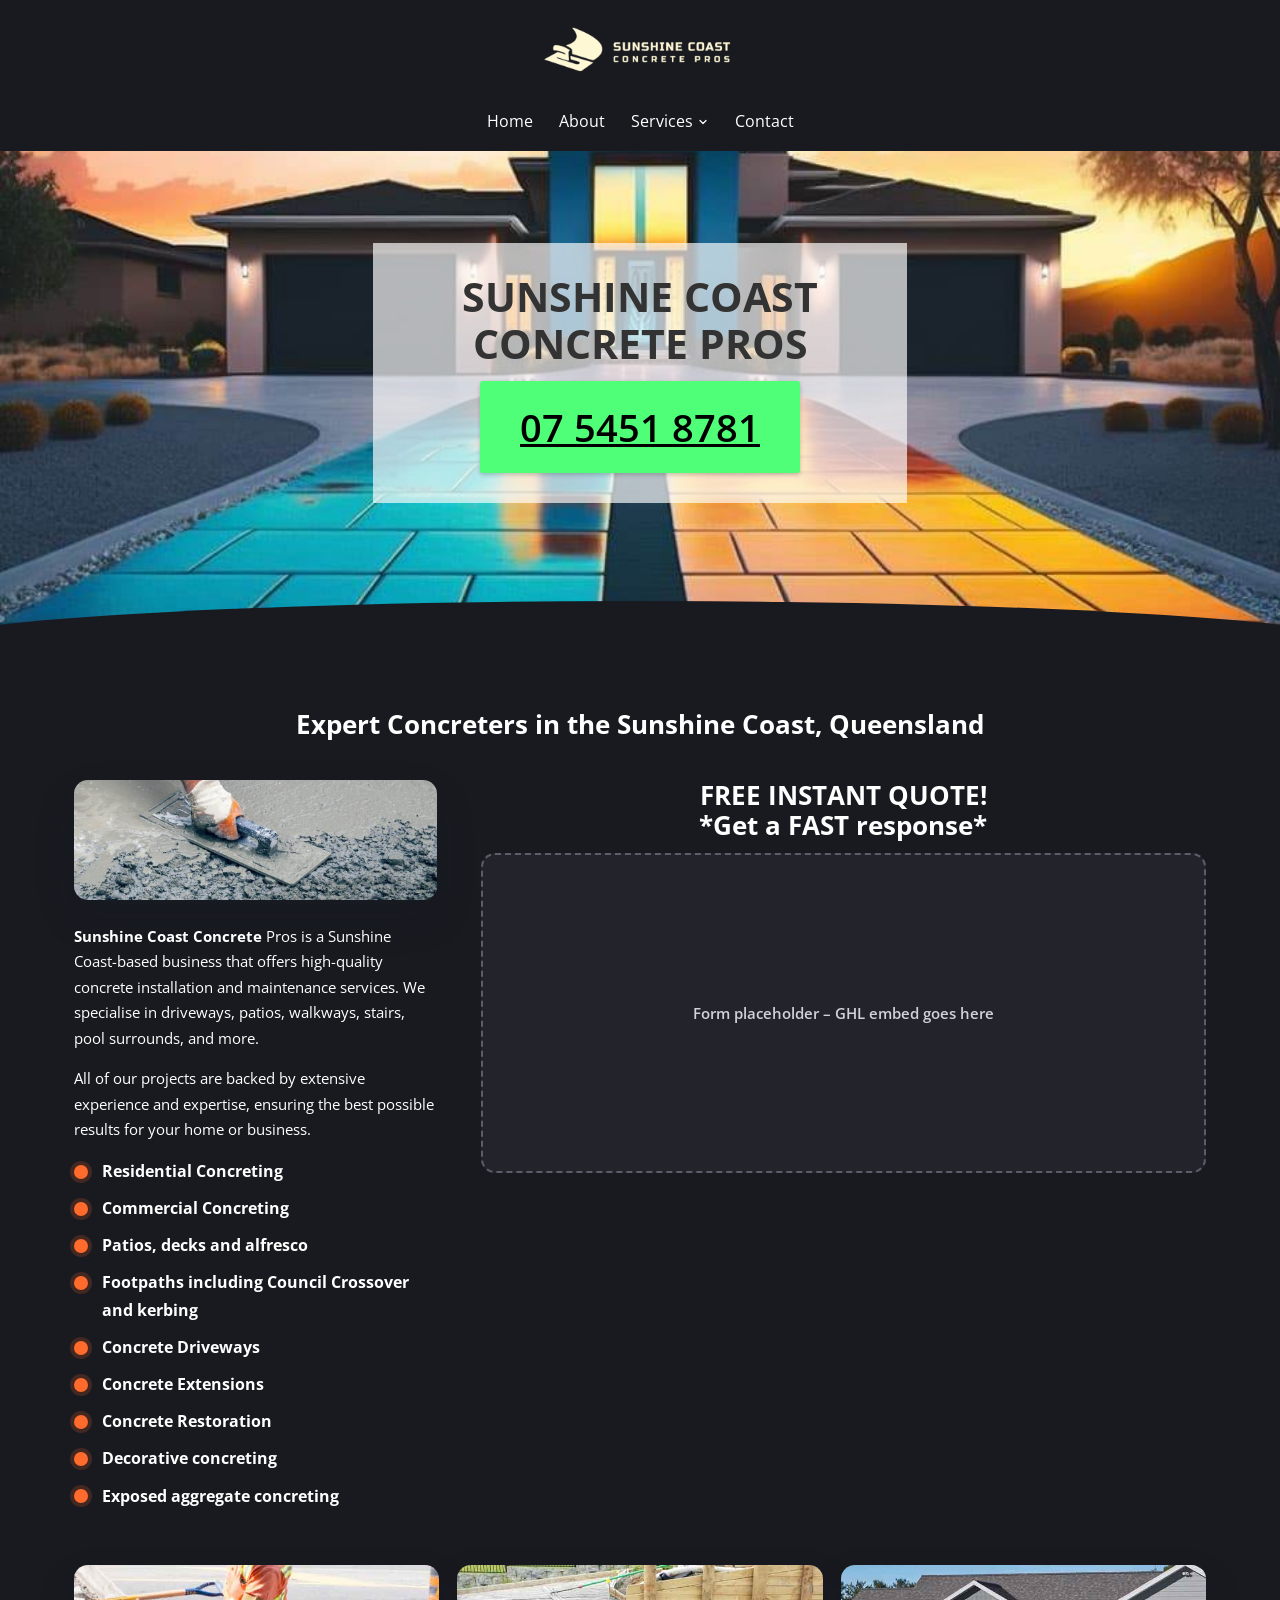
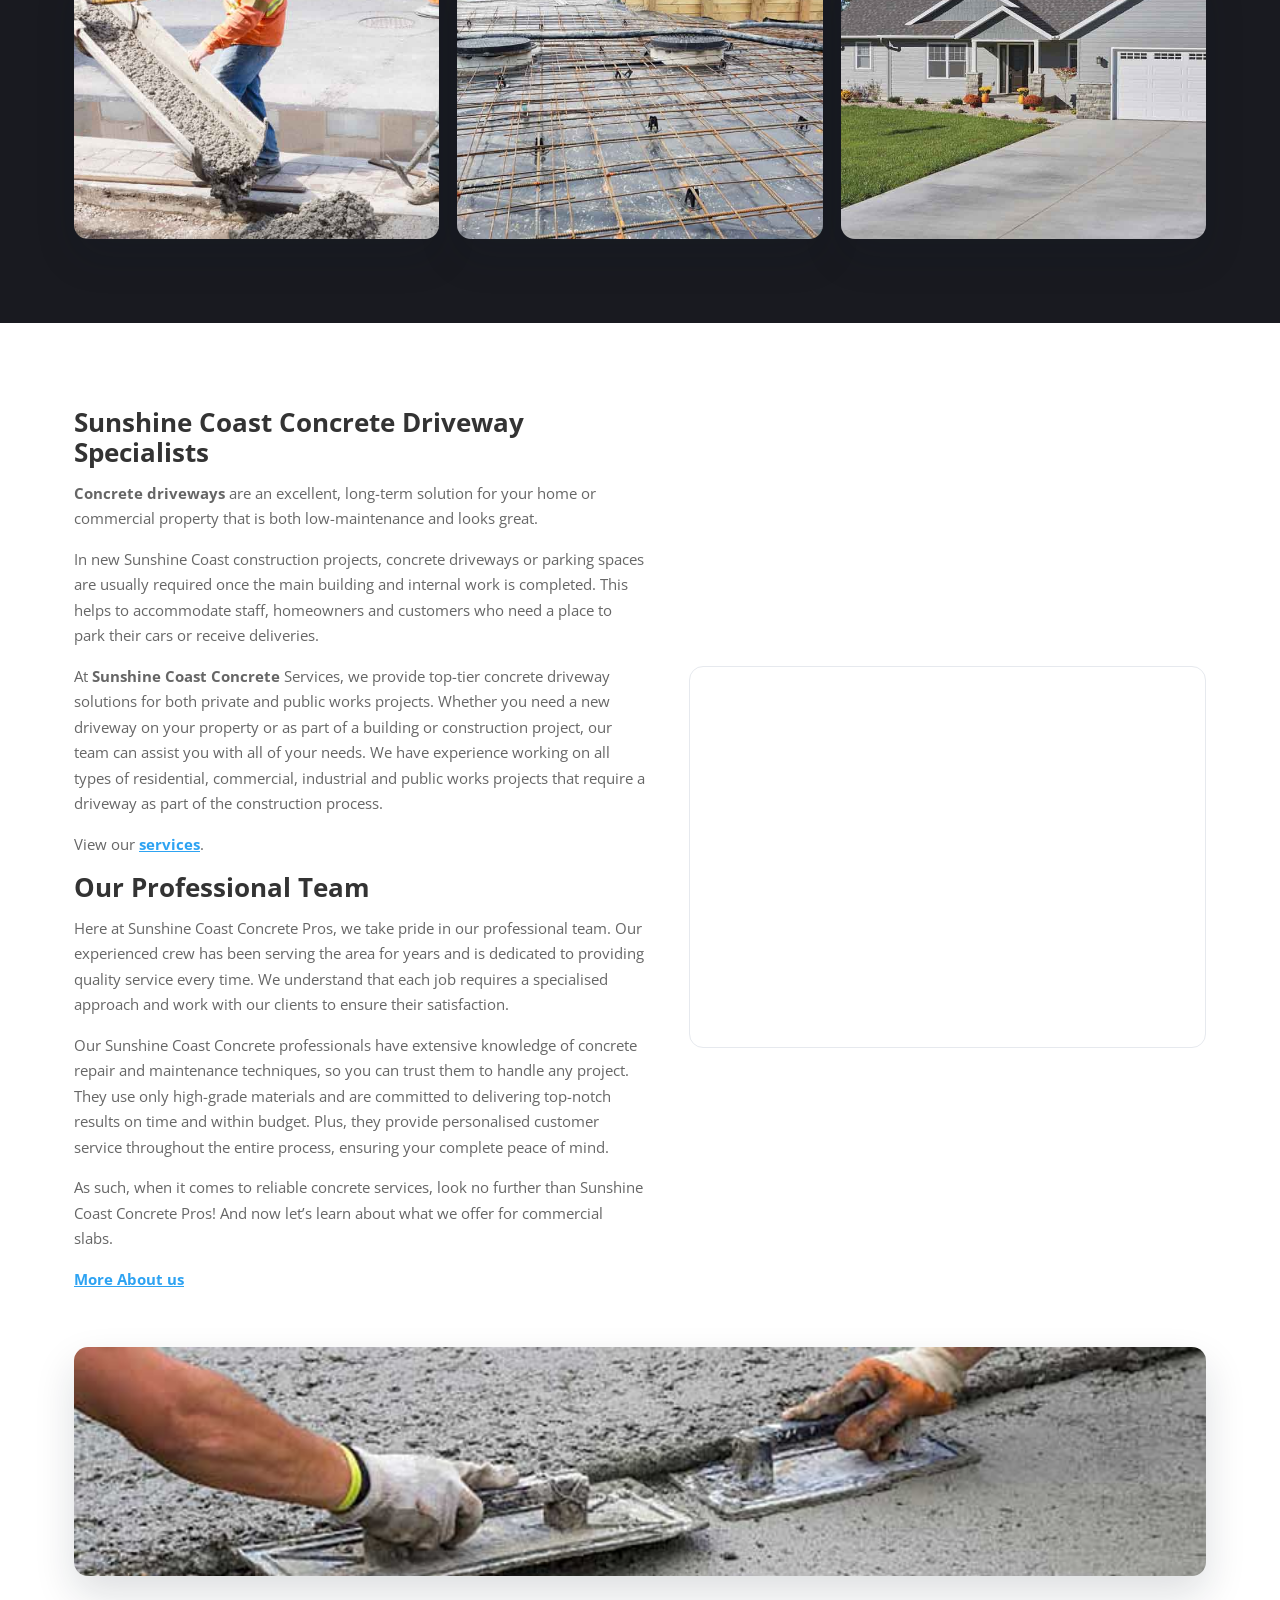
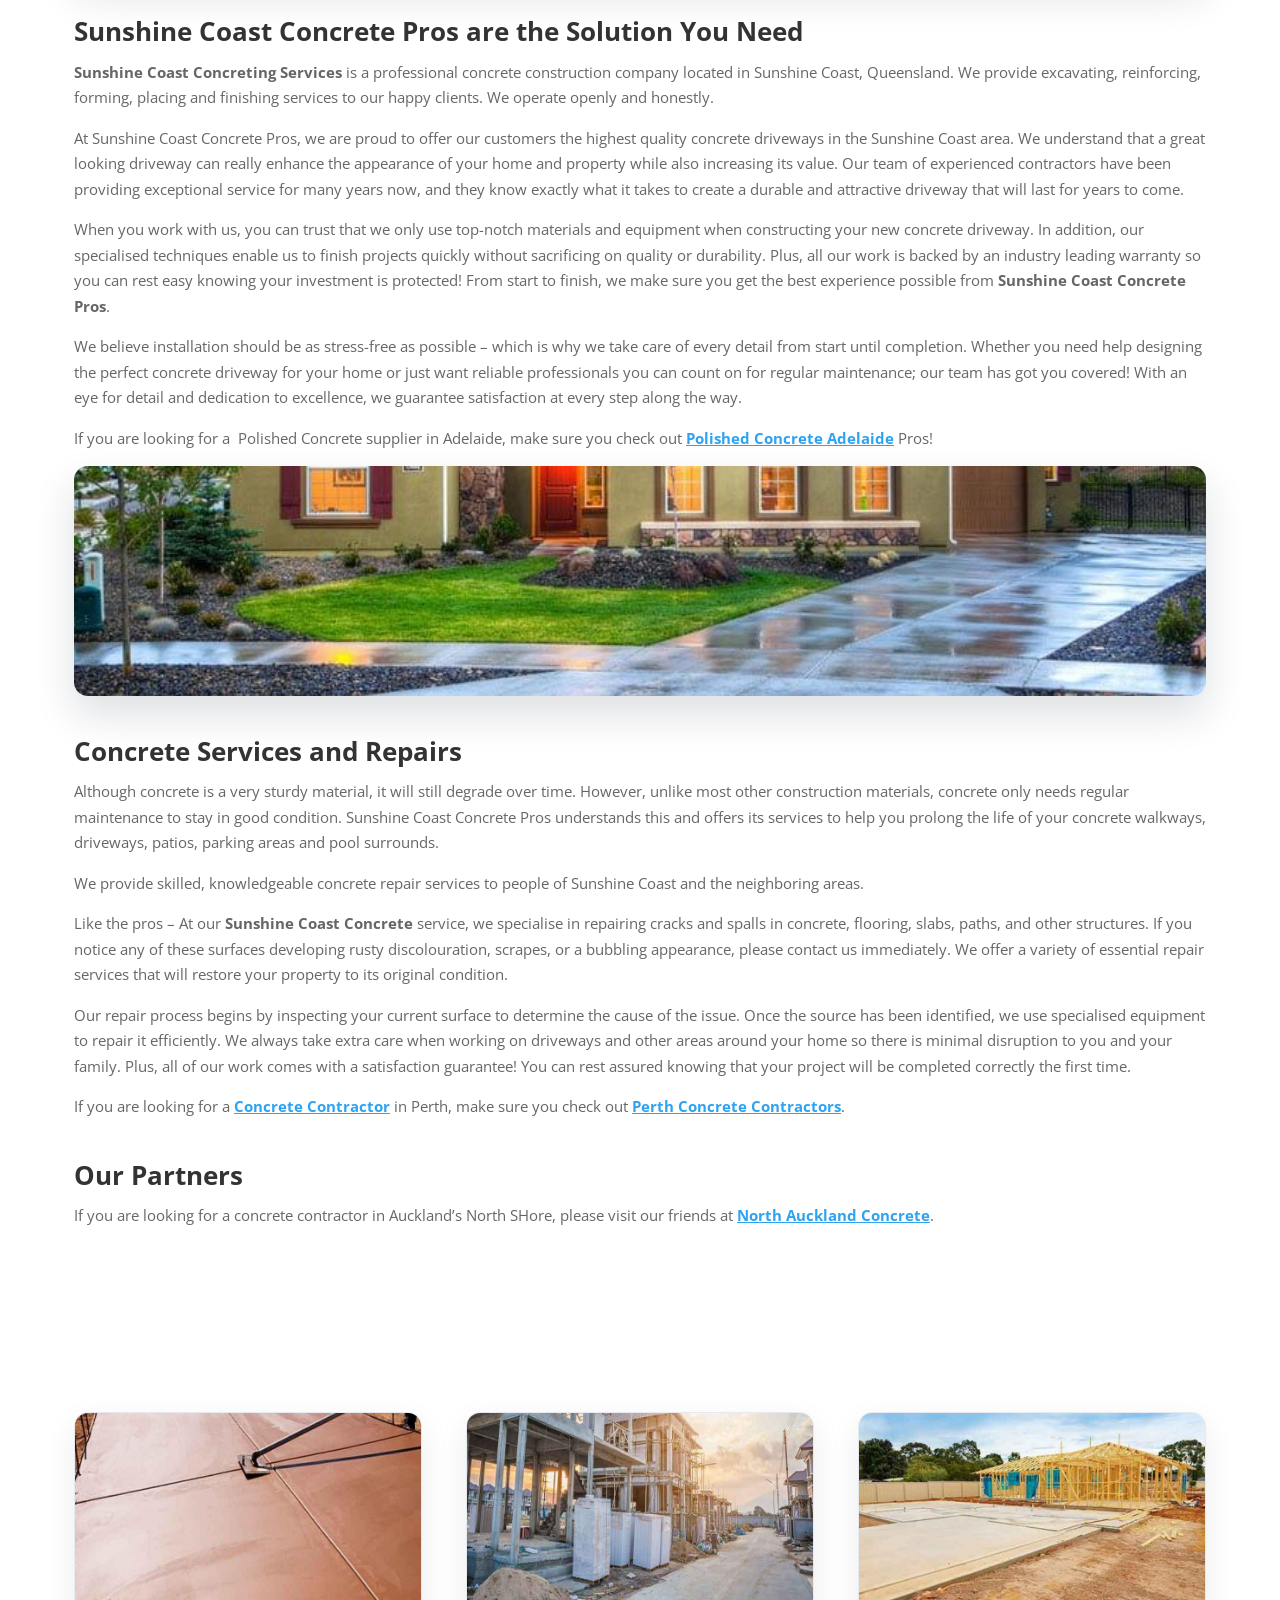
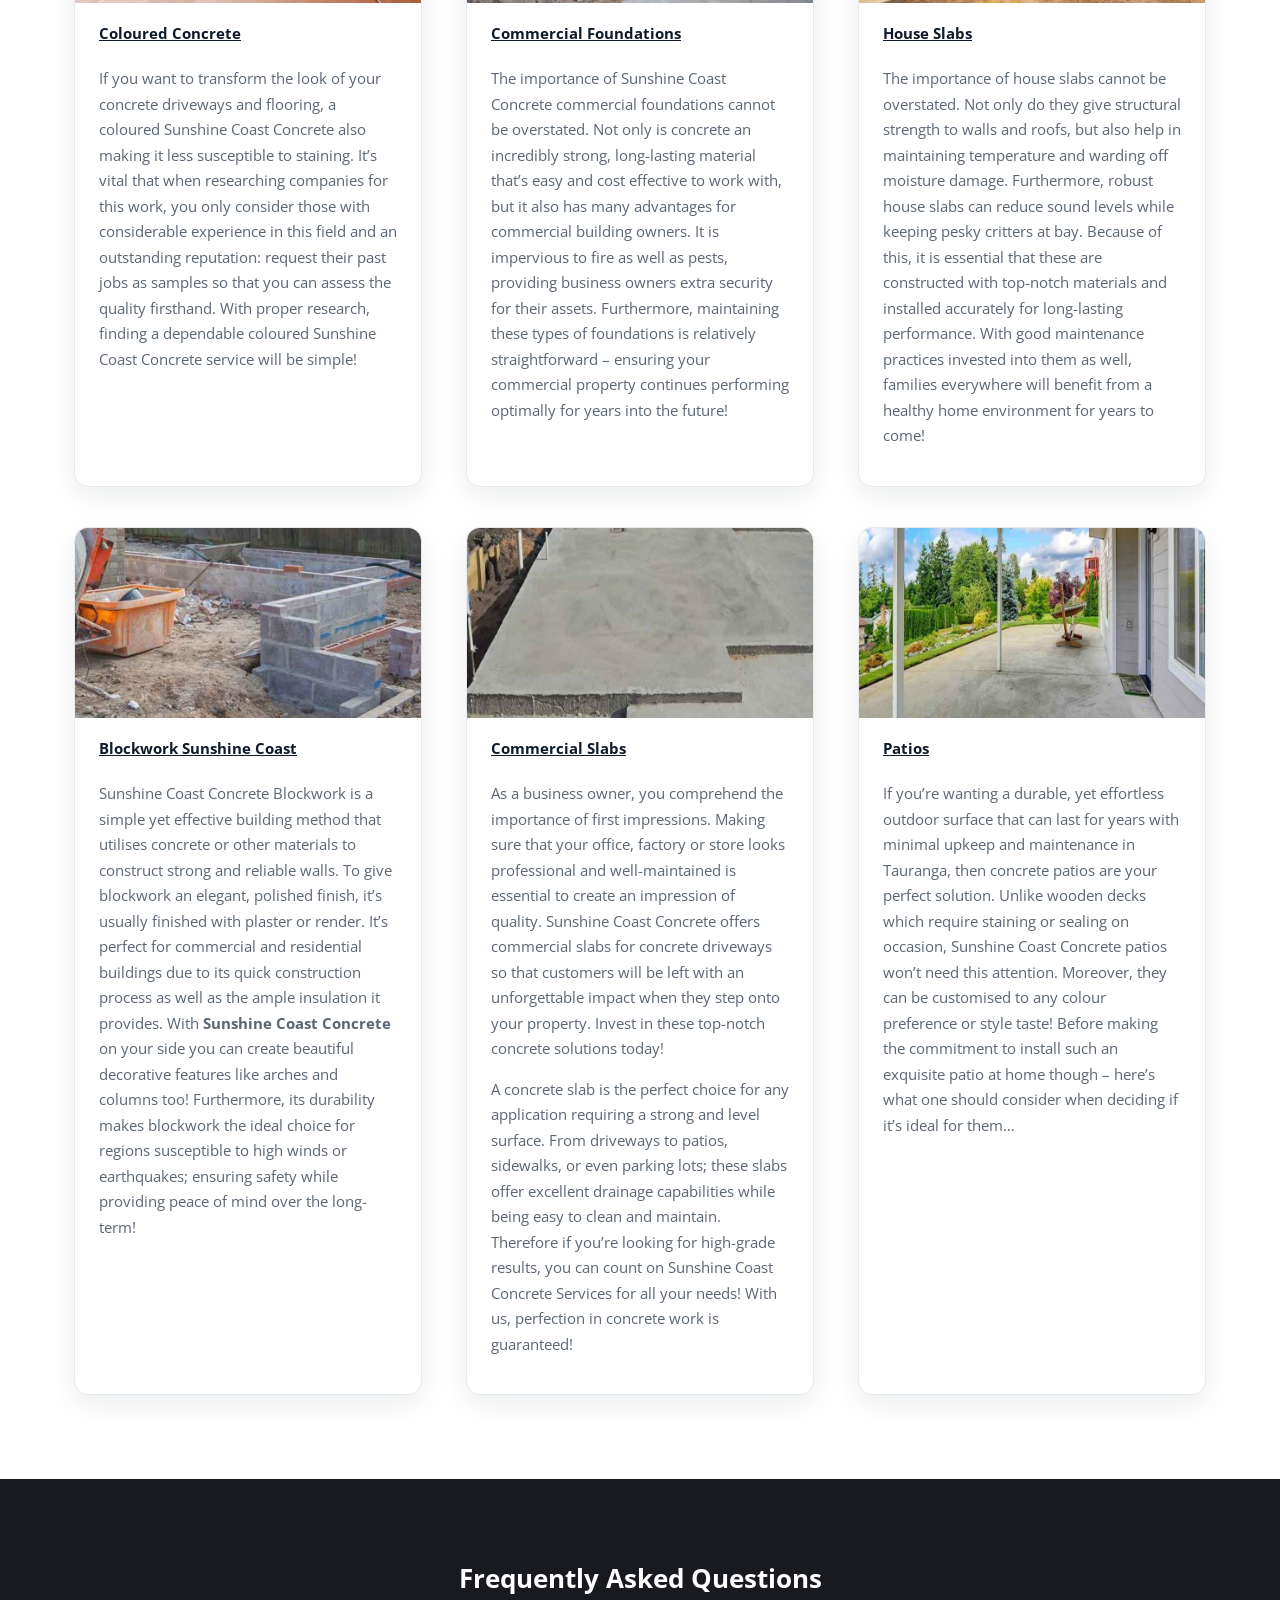
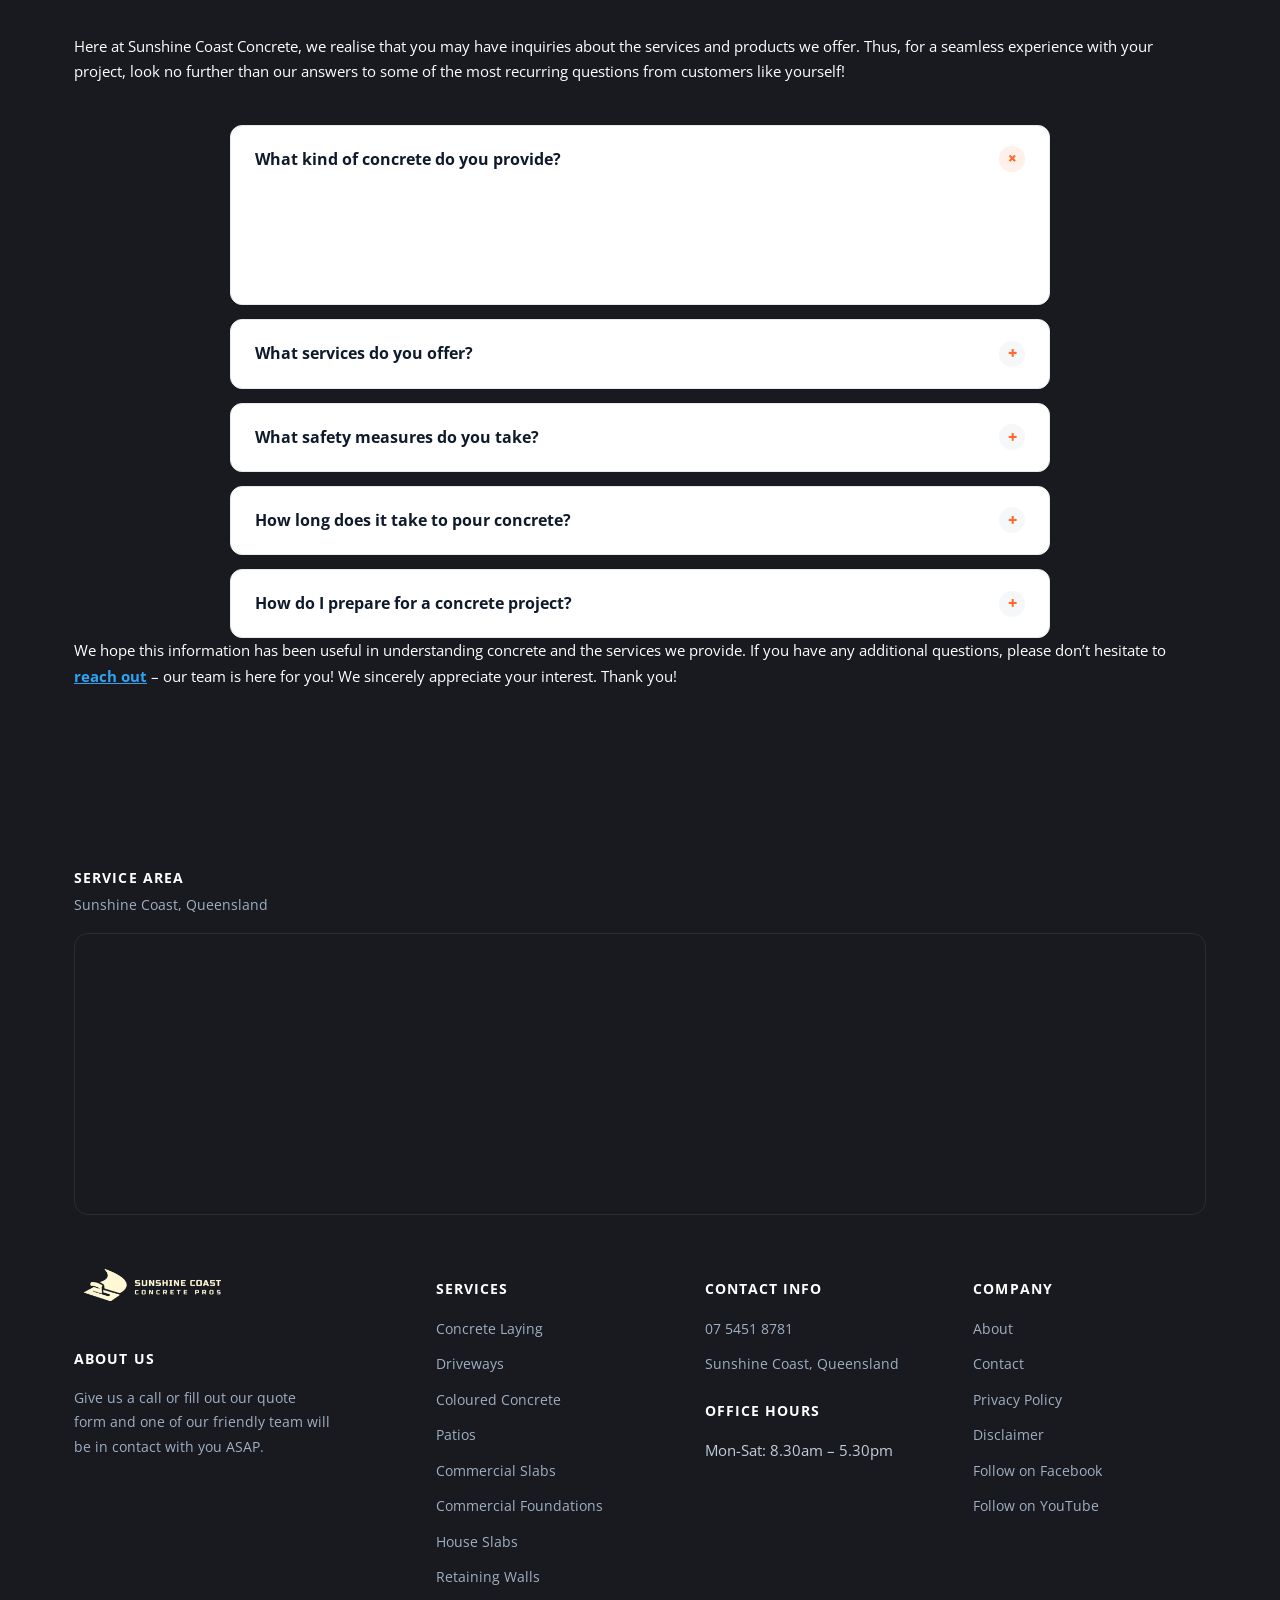
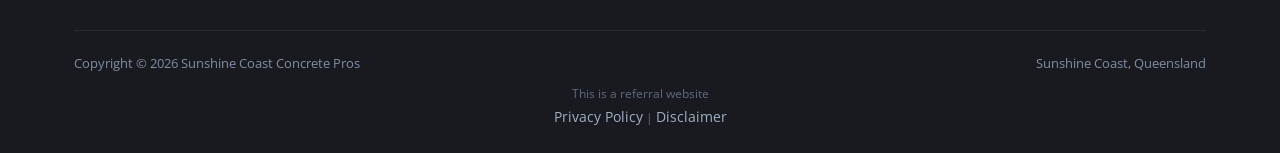
==== index.html @ 8c4a9a01 "Rebuild Sunshine Coast Concrete Pros as fast static site (form placeholder) Co-Authored-By: Claude S" ====
<!doctype html>
<html lang="en-AU">
<head>
<!-- Google tag (gtag.js) -->
<script async src="https://www.googletagmanager.com/gtag/js?id=AW-11030760791"></script>
<script>
  window.dataLayer = window.dataLayer || [];
  function gtag(){dataLayer.push(arguments);}
  gtag('js', new Date());
  gtag('config', 'AW-11030760791');
</script>
<meta charset="UTF-8">
<meta name="viewport" content="width=device-width, initial-scale=1.0">
<link rel="icon" href="/favicon-32.png" sizes="32x32" type="image/png">
<link rel="icon" href="/favicon-192.png" sizes="192x192" type="image/png">
<link rel="apple-touch-icon" href="/apple-touch-icon.png">
<title>Sunshine Coast Concrete Pros | Concrete Contractors | Concreters</title>
<meta name="description" content="Sunshine Coast Concrete Pros are you local concrete service for all of the Sunshine Coast - Concrete Driveways, Patios, Foundations &amp; More.">
<meta name="robots" content="follow, index, max-snippet:-1, max-video-preview:-1, max-image-preview:large">
<link rel="canonical" href="https://sunshinecoastconcrete.com.au/">
<meta property="og:locale" content="en_US">
<meta property="og:type" content="website">
<meta property="og:title" content="Sunshine Coast Concrete Pros | Concrete Contractors | Concreters">
<meta property="og:description" content="Sunshine Coast Concrete Pros are you local concrete service for all of the Sunshine Coast - Concrete Driveways, Patios, Foundations &amp; More.">
<meta property="og:url" content="https://sunshinecoastconcrete.com.au/">
<meta property="og:site_name" content="Sunshine Coast Concrete Pros">
<meta property="og:image" content="https://sunshinecoastconcrete.com.au/images/main-Sunshinecoast-Concrete.jpg">
<meta property="og:image:secure_url" content="https://sunshinecoastconcrete.com.au/images/main-Sunshinecoast-Concrete.jpg">
<meta property="og:image:width" content="600">
<meta property="og:image:height" content="600">
<meta property="og:image:alt" content="sunshine coast concrete logo - queensland best concrete contractor for driveways">
<meta property="og:image:type" content="image/jpeg">
<meta name="twitter:card" content="summary_large_image">
<meta name="twitter:title" content="Sunshine Coast Concrete Pros | Concrete Contractors | Concreters">
<meta name="twitter:description" content="Sunshine Coast Concrete Pros are you local concrete service for all of the Sunshine Coast - Concrete Driveways, Patios, Foundations &amp; More.">
<meta name="twitter:image" content="https://sunshinecoastconcrete.com.au/images/main-Sunshinecoast-Concrete.jpg">
<meta name="twitter:label1" content="Written by">
<meta name="twitter:data1" content="samstoysnz@gmail.com">
<meta name="twitter:label2" content="Time to read">
<meta name="twitter:data2" content="17 minutes">
<script type="application/ld+json">{"@context": "https://schema.org", "@graph": [{"@type": "Place", "@id": "https://sunshinecoastconcrete.com.au/#place", "address": {"@type": "PostalAddress", "streetAddress": "11 Vine Forest Circuit", "addressLocality": "Palmwoods", "addressRegion": "Sunshine Coast", "postalCode": "4555", "addressCountry": "Australia"}}, {"@type": ["LocalBusiness", "Organization"], "@id": "https://sunshinecoastconcrete.com.au/#organization", "name": "Sunshine Coast Concrete", "url": "https://sunshinecoastconcrete.com.au", "sameAs": ["https://www.facebook.com/profile.php?id=100089386998641"], "email": "info@sunshinecoastconcrete.com.au", "address": {"@type": "PostalAddress", "streetAddress": "11 Vine Forest Circuit", "addressLocality": "Palmwoods", "addressRegion": "Sunshine Coast", "postalCode": "4555", "addressCountry": "Australia"}, "logo": {"@type": "ImageObject", "@id": "https://sunshinecoastconcrete.com.au/#logo", "url": "https://sunshinecoastconcrete.com.au/images/main-Sunshinecoast-Concrete.jpg", "contentUrl": "https://sunshinecoastconcrete.com.au/images/main-Sunshinecoast-Concrete.jpg", "caption": "Sunshine Coast Concrete Pros", "inLanguage": "en-US", "width": "600", "height": "600"}, "openingHours": ["Monday,Tuesday,Wednesday,Thursday,Friday,Saturday,Sunday 09:00-17:00"], "location": {"@id": "https://sunshinecoastconcrete.com.au/#place"}, "image": {"@id": "https://sunshinecoastconcrete.com.au/#logo"}, "telephone": "+61-7-5451-8781"}, {"@type": "WebSite", "@id": "https://sunshinecoastconcrete.com.au/#website", "url": "https://sunshinecoastconcrete.com.au", "name": "Sunshine Coast Concrete Pros", "alternateName": "Concrete Driveways Sunshine Coast", "publisher": {"@id": "https://sunshinecoastconcrete.com.au/#organization"}, "inLanguage": "en-US"}, {"@type": "ImageObject", "@id": "https://sunshinecoastconcrete.com.au/images/main-Sunshinecoast-Concrete.jpg", "url": "https://sunshinecoastconcrete.com.au/images/main-Sunshinecoast-Concrete.jpg", "width": "600", "height": "600", "caption": "sunshine coast concrete logo - queensland best concrete contractor for driveways", "inLanguage": "en-US"}, {"@type": "WebPage", "@id": "https://sunshinecoastconcrete.com.au/#webpage", "url": "https://sunshinecoastconcrete.com.au/", "name": "Sunshine Coast Concrete Pros | Concrete Contractors | Concreters", "datePublished": "2022-11-24T01:13:07+00:00", "dateModified": "2024-02-12T17:32:11+00:00", "about": {"@id": "https://sunshinecoastconcrete.com.au/#organization"}, "isPartOf": {"@id": "https://sunshinecoastconcrete.com.au/#website"}, "primaryImageOfPage": {"@id": "https://sunshinecoastconcrete.com.au/images/main-Sunshinecoast-Concrete.jpg"}, "inLanguage": "en-US"}, {"@type": "Person", "@id": "https://sunshinecoastconcrete.com.au/author/samstoysnzgmail-com/", "name": "samstoysnz@gmail.com", "url": "https://sunshinecoastconcrete.com.au/author/samstoysnzgmail-com/", "image": {"@type": "ImageObject", "@id": "https://secure.gravatar.com/avatar/1a805ecce72dbea624f8210f16b617142cd50f277b3b90b3f68485606a558cd0?s=96&amp;d=mm&amp;r=g", "url": "https://secure.gravatar.com/avatar/1a805ecce72dbea624f8210f16b617142cd50f277b3b90b3f68485606a558cd0?s=96&amp;d=mm&amp;r=g", "caption": "samstoysnz@gmail.com", "inLanguage": "en-US"}, "sameAs": ["https://sunshinecoastconcrete.com.au"], "worksFor": {"@id": "https://sunshinecoastconcrete.com.au/#organization"}}, {"@type": "Article", "headline": "Sunshine Coast Concrete Pros | Concrete Contractors | Concreters", "keywords": "Sunshine Coast Concrete", "datePublished": "2022-11-24T01:13:07+00:00", "dateModified": "2024-02-12T17:32:11+00:00", "author": {"@id": "https://sunshinecoastconcrete.com.au/author/samstoysnzgmail-com/", "name": "samstoysnz@gmail.com"}, "publisher": {"@id": "https://sunshinecoastconcrete.com.au/#organization"}, "description": "Sunshine Coast Concrete Pros are you local concrete service for all of the Sunshine Coast - Concrete Driveways, Patios, Foundations &amp; More.", "name": "Sunshine Coast Concrete Pros | Concrete Contractors | Concreters", "@id": "https://sunshinecoastconcrete.com.au/#richSnippet", "isPartOf": {"@id": "https://sunshinecoastconcrete.com.au/#webpage"}, "image": {"@id": "https://sunshinecoastconcrete.com.au/images/main-Sunshinecoast-Concrete.jpg"}, "inLanguage": "en-US", "mainEntityOfPage": {"@id": "https://sunshinecoastconcrete.com.au/#webpage"}}]}</script>
<script type="application/ld+json">{"@context": "https://schema.org", "@type": "LocalBusiness", "name": "Sunshine Coast Concrete Pros", "image": "https://sunshinecoastconcrete.com.au/images/Sunshine-Coast-Concrete-Logo.png", "@id": "", "url": "https://sunshinecoastconcrete.com.au/", "telephone": "07 5451 8781", "address": {"@type": "PostalAddress", "streetAddress": "", "addressLocality": "Sunshine Coast", "addressRegion": "QLD", "postalCode": "", "addressCountry": "AU"}, "openingHoursSpecification": {"@type": "OpeningHoursSpecification", "dayOfWeek": ["Monday", "Tuesday", "Wednesday", "Thursday", "Friday", "Saturday", "Sunday"], "opens": "00:00", "closes": "23:59"}, "sameAs": ["https://www.facebook.com/profile.php?id=100089386998641", "https://www.youtube.com/channel/UCxRtXw0MO_9Wl3wYZWt5L2w"]}</script>
<script type="application/ld+json">{"@context": "https://schema.org", "@type": "FAQPage", "mainEntity": [{"@type": "Question", "name": "What kind of concrete do you provide?", "acceptedAnswer": {"@type": "Answer", "text": "Here at Sunshine Coast Concrete, we proudly offer a plethora of concrete mixtures that can suit every need. From all-purpose mixes to specific applications, and even customised options – you name it! And rest assured that each one is crafted with the best ingredients in accordance with industry standards."}}, {"@type": "Question", "name": "What services do you offer?", "acceptedAnswer": {"@type": "Answer", "text": "We are proud to offer a wide range of residential and commercial concrete services, from pouring to polishing, staining and sealing. We also specialize in the repair of existing surfaces as well as the installation of custom curbs or gutters. Our team is dedicated to providing quality craftsmanship with each project we take on!"}}, {"@type": "Question", "name": "What safety measures do you take?", "acceptedAnswer": {"@type": "Answer", "text": "Sunshine Coast Concrete prioritizes the safety of our staff and customers above all else. Our services are in line with current industry regulations and standards, specifically those related to employee health and wellbeing."}}, {"@type": "Question", "name": "How long does it take to pour concrete?", "acceptedAnswer": {"@type": "Answer", "text": "The pouring of concrete can vary in duration based on a few factors such as the size, weather, and intricacy of the project. Typically, most residential projects demand only one day to complete. However, larger commercial jobs may take extended time depending on its complexity and scope."}}, {"@type": "Question", "name": "How do I prepare for a concrete project?", "acceptedAnswer": {"@type": "Answer", "text": "Before starting any concrete project, the area must be readied with great care. This entails clearing debris and pressing down soil if needed; additionally, forms should stay in place and leveled. If you want to guarantee that your task is done correctly, enlisting a professional’s help is highly suggested much like the pros at Sunshine Coast Concrete"}}]}</script>
<link rel="preconnect" href="https://fonts.googleapis.com">
<link rel="preconnect" href="https://fonts.gstatic.com" crossorigin>
<link rel="preload" as="style" href="https://fonts.googleapis.com/css2?family=Open+Sans:wght@400;600;700;800&display=swap" onload="this.onload=null;this.rel='stylesheet'">
<noscript><link rel="stylesheet" href="https://fonts.googleapis.com/css2?family=Open+Sans:wght@400;600;700;800&display=swap"></noscript>
<link rel="stylesheet" href="/css/style.css">
</head>
<body class="">

<header class="classic">
  <div class="c-head wrap">
    <a href="/" class="brand"><img src="/images/Sunshine-yConcrete-long.png" alt="Sunshine Coast Concrete Pros" width="1200" height="417"></a>
    <nav class="links"><a href="/">Home</a><a href="/about/">About</a><div class="nav-item"><a href="/services/">Services <svg viewBox="0 0 24 24" fill="none" stroke-width="2.4" stroke-linecap="round" stroke-linejoin="round"><path d="m6 9 6 6 6-6"/></svg></a><div class="nav-dropdown"><a href="/concrete-laying-sunshine-coast/">Concrete Laying</a><a href="/concrete-driveways-sunshine-coast/">Driveways</a><a href="/colored-concrete-sunshine-coast/">Coloured Concrete</a><a href="/patios-sunshine-coast/">Patios</a><a href="/commercial-slabs/">Commercial Slabs</a><a href="/commercial-foundations/">Commercial Foundations</a><a href="/house-slabs-sunshine-coast/">House Slabs</a><a href="/retaining-walls-sunshine-coast/">Retaining Walls</a></div></div><a href="/contact/">Contact</a></nav>
    <button type="button" class="hamburger-btn" id="hamburgerBtn" aria-label="Open menu" aria-expanded="false"><svg viewBox="0 0 24 24" fill="none" stroke="#fff" stroke-width="2.4" stroke-linecap="round" stroke-linejoin="round"><path d="M4 7h16M4 12h16M4 17h16"/></svg></button>
  </div>
  <div class="mobile-menu" id="mobileMenu"><a href="/">Home</a><a href="/about/">About</a><a href="/services/">Services</a><div class="mobile-submenu"><a href="/concrete-laying-sunshine-coast/">Concrete Laying</a><a href="/concrete-driveways-sunshine-coast/">Driveways</a><a href="/colored-concrete-sunshine-coast/">Coloured Concrete</a><a href="/patios-sunshine-coast/">Patios</a><a href="/commercial-slabs/">Commercial Slabs</a><a href="/commercial-foundations/">Commercial Foundations</a><a href="/house-slabs-sunshine-coast/">House Slabs</a><a href="/retaining-walls-sunshine-coast/">Retaining Walls</a></div><a href="/contact/">Contact</a><a href="tel:0754518781" class="mobile-menu-phone">Call 07 5451 8781</a></div>
</header>
<main>
<section class="hero-c next-dark" id="top"><div class="hero-c-box"><div class="row"><div class="text"><h1>SUNSHINE COAST CONCRETE PROS</h1></div><p class="btn-wrap"><a class="btn btn-primary" href="tel:+61754518781">07 5451 8781</a></p></div></div></section>
<section class="sec-dark"><div class="wrap"><div class="row"><div class="text">

<h2>Expert Concreters in the Sunshine Coast, Queensland</h2>

</div></div><div class="row cols cols-2 formrow"><div class="col"><div class="figure"><img src="/images/c1-e1657133706240.jpg" alt="concrete service in Sunshine Coast" width="1100" height="365" loading="lazy" decoding="async"></div><div class="text"><p><strong>Sunshine Coast Concrete</strong> Pros is a Sunshine Coast-based business that offers high-quality concrete installation and maintenance services. We specialise in driveways, patios, walkways, stairs, pool surrounds, and more.</p>
<p>All of our projects are backed by extensive experience and expertise, ensuring the best possible results for your home or business.</p>

<ul>
<li>
<h4><strong>Residential Concreting</strong></h4>
</li>
<li>
<h4><strong>Commercial Concreting</strong></h4>
</li>
<li>
<h4><strong>Patios, decks and alfresco</strong></h4>
</li>
<li>
<h4><strong>Footpaths including Council Crossover and kerbing</strong></h4>
</li>
<li>
<h4><strong>Concrete Driveways</strong></h4>
</li>
<li>
<h4><strong>Concrete Extensions</strong></h4>
</li>
<li>
<h4><strong>Concrete Restoration</strong></h4>
</li>
<li>
<h4><strong>Decorative concreting</strong></h4>
</li>
<li>
<h4><strong>Exposed aggregate concreting</strong></h4>
</li>
</ul></div></div><div class="col"><div class="text"><h2>FREE INSTANT QUOTE!<br>​<strong>*Get a FAST response*</strong></h2></div><div class="form-card"><div class="form-placeholder"><!-- GHL FORM EMBED GOES HERE -->Form placeholder &ndash; GHL embed goes here</div></div></div></div><div class="row gallery-grid"><div class="figure"><img src="/images/d1.jpg" alt="servicing concrete pouring in Sunshine Coast" width="800" height="480" loading="lazy" decoding="async"></div><div class="figure"><img src="/images/d2.jpg" alt="starting process of concrete driveway in Sunshine Coast" width="800" height="480" loading="lazy" decoding="async"></div><div class="figure"><img src="/images/d3.jpg" alt="new driveway from construction  service company" width="800" height="480" loading="lazy" decoding="async"></div></div></div></section>
<section class=""><div class="wrap"><div class="row cols cols-2"><div class="col"><div class="text"><h2>Sunshine Coast Concrete Driveway Specialists</h2>

<p><strong>Concrete driveways</strong> are an excellent, long-term solution for your home or commercial property that is both low-maintenance and looks great.</p>
<p>In new Sunshine Coast construction projects, concrete driveways or parking spaces are usually required once the main building and internal work is completed. This helps to accommodate staff, homeowners and customers who need a place to park their cars or receive deliveries.</p>
<p>At <strong>Sunshine Coast Concrete </strong>Services, we provide top-tier concrete driveway solutions for both private and public works projects. Whether you need a new driveway on your property or as part of a building or construction project, our team can assist you with all of your needs. We have experience working on all types of residential, commercial, industrial and public works projects that require a driveway as part of the construction process.</p>
<p>View our <a href="/services/">services</a>.</p>
<h2>Our Professional Team</h2>
<p>Here at Sunshine Coast Concrete Pros, we take pride in our professional team. Our experienced crew has been serving the area for years and is dedicated to providing quality service every time. We understand that each job requires a specialised approach and work with our clients to ensure their satisfaction.</p>
<p>Our Sunshine Coast Concrete professionals have extensive knowledge of concrete repair and maintenance techniques, so you can trust them to handle any project. They use only high-grade materials and are committed to delivering top-notch results on time and within budget. Plus, they provide personalised customer service throughout the entire process, ensuring your complete peace of mind.</p>
<p>As such, when it comes to reliable concrete services, look no further than Sunshine Coast Concrete Pros! And now let’s learn about what we offer for commercial slabs.</p>
<p><a href="/about/">More About us</a></p></div></div><div class="col"><div class="map-embed"><iframe src="https://www.google.com/maps/embed?pb=!1m14!1m8!1m3!1d228356.82691924868!2d153.05570167729675!3d-26.581850053584763!3m2!1i1024!2i768!4f13.1!3m3!1m2!1s0x0%3A0x6af432c5afefbe0d!2sSunshine%20Coast%20Concrete%20Pros!5e0!3m2!1sen!2snz!4v1674123449650!5m2!1sen!2snz" width="600" height="380" style="border:0" allowfullscreen loading="lazy" referrerpolicy="no-referrer-when-downgrade" title="Sunshine Coast Concrete Pros service area map"></iframe></div></div></div><div class="row"><div class="figure"><img src="/images/b2.jpg" alt="concrete in motion" width="800" height="162" loading="lazy" decoding="async"></div></div><div class="row"><div class="text"><h2><strong>Sunshine Coast Concrete Pros are the Solution You Need</strong></h2>
<p><strong>Sunshine Coast Concreting Services</strong> is a professional concrete construction company located in Sunshine Coast, Queensland. We provide excavating, reinforcing, forming, placing and finishing services to our happy clients. We operate openly and honestly.</p>
<p>At Sunshine Coast Concrete Pros, we are proud to offer our customers the highest quality concrete driveways in the Sunshine Coast area. We understand that a great looking driveway can really enhance the appearance of your home and property while also increasing its value. Our team of experienced contractors have been providing exceptional service for many years now, and they know exactly what it takes to create a durable and attractive driveway that will last for years to come.</p>
<p>When you work with us, you can trust that we only use top-notch materials and equipment when constructing your new concrete driveway. In addition, our specialised techniques enable us to finish projects quickly without sacrificing on quality or durability. Plus, all our work is backed by an industry leading warranty so you can rest easy knowing your investment is protected! From start to finish, we make sure you get the best experience possible from <strong>Sunshine Coast Concrete Pros</strong>.</p>
<p>We believe installation should be as stress-free as possible – which is why we take care of every detail from start until completion. Whether you need help designing the perfect concrete driveway for your home or just want reliable professionals you can count on for regular maintenance; our team has got you covered! With an eye for detail and dedication to excellence, we guarantee satisfaction at every step along the way.</p>
<p>If you are looking for a  Polished Concrete supplier in Adelaide, make sure you check out <a href="https://polishedconcreteadelaidepros.com.au/" target="_blank" rel="noopener">Polished Concrete Adelaide</a> Pros! </p></div><div class="figure"><img src="/images/b4.jpg" alt="Sunshine Coast driveways service" width="800" height="162" loading="lazy" decoding="async"></div></div><div class="row"><div class="text"><h2><strong>Concrete Services and Repairs</strong></h2>
<p>Although concrete is a very sturdy material, it will still degrade over time. However, unlike most other construction materials, concrete only needs regular maintenance to stay in good condition. Sunshine Coast Concrete Pros understands this and offers its services to help you prolong the life of your concrete walkways, driveways, patios, parking areas and pool surrounds.</p>
<p>We provide skilled, knowledgeable concrete repair services to people of Sunshine Coast and the neighboring areas.</p>
<p>Like the pros – At our <strong>Sunshine Coast Concrete</strong> service, we specialise in repairing cracks and spalls in concrete, flooring, slabs, paths, and other structures. If you notice any of these surfaces developing rusty discolouration, scrapes, or a bubbling appearance, please contact us immediately. We offer a variety of essential repair services that will restore your property to its original condition.</p>
<p>Our repair process begins by inspecting your current surface to determine the cause of the issue. Once the source has been identified, we use specialised equipment to repair it efficiently. We always take extra care when working on driveways and other areas around your home so there is minimal disruption to you and your family. Plus, all of our work comes with a satisfaction guarantee! You can rest assured knowing that your project will be completed correctly the first time.</p>
<p>If you are looking for a <a href="https://goo.gl/maps/u54xK3n9ufP2sBmf8" target="_blank" rel="noopener">Concrete Contractor</a> in Perth, make sure you check out <a href="https://perthconcretecontractors.com.au/" target="_blank" rel="noopener">Perth Concrete Contractors</a>.</p></div></div><div class="row"><div class="text"><h2>Our Partners</h2>
<p>If you are looking for a concrete contractor in Auckland’s North SHore, please visit our friends at <a href="https://northaucklandconcrete.co.nz/" target="_blank" rel="noopener">North Auckland Concrete</a>.</p></div></div></div></section>
<section class=""><div class="wrap"><div class="row cols cols-3"><div class="col"><div class="blurb"><div class="figure"><img src="/images/Coloured-Concrete-Tauranga-Concrete-Service-1.jpg" alt="coloured concrete Sunshine Coast" width="800" height="480" loading="lazy" decoding="async"></div><h4><a href="/colored-concrete-sunshine-coast/">Coloured Concrete</a></h4><p>If you want to transform the look of your concrete driveways and flooring, a coloured Sunshine Coast Concrete also making it less susceptible to staining. It’s vital that when researching companies for this work, you only consider those with considerable experience in this field and an outstanding reputation: request their past jobs as samples so that you can assess the quality firsthand. With proper research, finding a dependable coloured Sunshine Coast Concrete service will be simple!</p></div></div><div class="col"><div class="blurb"><div class="figure"><img src="/images/Commercial-Foundations-Tauranga-Concrete-Service-2.jpg" alt="commercial foundations Sunshine Coast service" width="800" height="480" loading="lazy" decoding="async"></div><h4><a href="/commercial-foundations/">Commercial Foundations</a></h4><p>The importance of Sunshine Coast Concrete commercial foundations cannot be overstated. Not only is concrete an incredibly strong, long-lasting material that’s easy and cost effective to work with, but it also has many advantages for commercial building owners. It is impervious to fire as well as pests, providing business owners extra security for their assets. Furthermore, maintaining these types of foundations is relatively straightforward – ensuring your commercial property continues performing optimally for years into the future!</p></div></div><div class="col"><div class="blurb"><div class="figure"><img src="/images/House-Slab-Tauranga-Concrete-Service-1.jpg" alt="house slabs Sunshine Coast" width="800" height="480" loading="lazy" decoding="async"></div><h4><a href="/house-slabs-sunshine-coast/">House Slabs</a></h4><p>The importance of house slabs cannot be overstated. Not only do they give structural strength to walls and roofs, but also help in maintaining temperature and warding off moisture damage. Furthermore, robust house slabs can reduce sound levels while keeping pesky critters at bay. Because of this, it is essential that these are constructed with top-notch materials and installed accurately for long-lasting performance. With good maintenance practices invested into them as well, families everywhere will benefit from a healthy home environment for years to come!</p></div></div></div><div class="row cols cols-3"><div class="col"><div class="blurb"><div class="figure"><img src="/images/Blockwork-Tauranga-Concrete-Service-2.jpg" alt="blockwork SC" width="800" height="480" loading="lazy" decoding="async"></div><h4><a href="/retaining-walls-sunshine-coast/">Blockwork Sunshine Coast</a></h4><p>Sunshine Coast Concrete Blockwork is a simple yet effective building method that utilises concrete or other materials to construct strong and reliable walls. To give blockwork an elegant, polished finish, it’s usually finished with plaster or render. It’s perfect for commercial and residential buildings due to its quick construction process as well as the ample insulation it provides. With <strong>Sunshine Coast Concrete</strong> on your side you can create beautiful decorative features like arches and columns too! Furthermore, its durability makes blockwork the ideal choice for regions susceptible to high winds or earthquakes; ensuring safety while providing peace of mind over the long-term!</p></div></div><div class="col"><div class="blurb"><div class="figure"><img src="/images/Commercial-Slab-Thin-Tauranga-Concrete.jpg" alt="commercial foundations SC service" width="800" height="480" loading="lazy" decoding="async"></div><h4><a href="/commercial-slabs/">Commercial Slabs</a></h4><p>As a business owner, you comprehend the importance of first impressions. Making sure that your office, factory or store looks professional and well-maintained is essential to create an impression of quality. Sunshine Coast Concrete offers commercial slabs for concrete driveways so that customers will be left with an unforgettable impact when they step onto your property. Invest in these top-notch concrete solutions today!</p>
<p>A concrete slab is the perfect choice for any application requiring a strong and level surface. From driveways to patios, sidewalks, or even parking lots; these slabs offer excellent drainage capabilities while being easy to clean and maintain. Therefore if you’re looking for high-grade results, you can count on Sunshine Coast Concrete Services for all your needs! With us, perfection in concrete work is guaranteed!</p></div></div><div class="col"><div class="blurb"><div class="figure"><img src="/images/Patio-Tauranga-Concrete-Service-1-1.jpg" alt="patios" width="800" height="480" loading="lazy" decoding="async"></div><h4><a href="/patios-sunshine-coast/">Patios </a></h4><p>If you’re wanting a durable, yet effortless outdoor surface that can last for years with minimal upkeep and maintenance in Tauranga, then concrete patios are your perfect solution. Unlike wooden decks which require staining or sealing on occasion, Sunshine Coast Concrete patios won’t need this attention. Moreover, they can be customised to any colour preference or style taste! Before making the commitment to install such an exquisite patio at home though – here’s what one should consider when deciding if it’s ideal for them…</p></div></div></div></div></section>
<section class="sec-dark"><div class="wrap"><div class="row"><div class="text"><h2>Frequently Asked Questions</h2></div></div><div class="row"><div class="text"><p>Here at Sunshine Coast Concrete, we realise that you may have inquiries about the services and products we offer. Thus, for a seamless experience with your project, look no further than our answers to some of the most recurring questions from customers like yourself!</p></div></div><div class="row"><div class="faq-wrap"><details class="faq-item" open><summary>What kind of concrete do you provide?<span class="faq-icon">+</span></summary><div class="faq-answer"><p>Here at Sunshine Coast Concrete, we proudly offer a plethora of concrete mixtures that can suit every need. From all-purpose mixes to specific applications, and even customised options – you name it! And rest assured that each one is crafted with the best ingredients in accordance with industry standards.</p></div></details><details class="faq-item" ><summary>What services do you offer?<span class="faq-icon">+</span></summary><div class="faq-answer"><p>We are proud to offer a wide range of residential and commercial concrete services, from pouring to polishing, staining and sealing. We also specialize in the repair of existing surfaces as well as the installation of custom curbs or gutters. Our team is dedicated to providing quality craftsmanship with each project we take on!</p></div></details><details class="faq-item" ><summary>What safety measures do you take?<span class="faq-icon">+</span></summary><div class="faq-answer"><p>Sunshine Coast Concrete prioritizes the safety of our staff and customers above all else. Our services are in line with current industry regulations and standards, specifically those related to employee health and wellbeing.</p></div></details><details class="faq-item" ><summary>How long does it take to pour concrete?<span class="faq-icon">+</span></summary><div class="faq-answer"><p>The pouring of concrete can vary in duration based on a few factors such as the size, weather, and intricacy of the project. Typically, most residential projects demand only one day to complete. However, larger commercial jobs may take extended time depending on its complexity and scope.</p></div></details><details class="faq-item" ><summary>How do I prepare for a concrete project?<span class="faq-icon">+</span></summary><div class="faq-answer"><p>Before starting any concrete project, the area must be readied with great care. This entails clearing debris and pressing down soil if needed; additionally, forms should stay in place and leveled. If you want to guarantee that your task is done correctly, enlisting a professional’s help is highly suggested much like the pros at <strong>Sunshine Coast Concrete</strong></p></div></details></div><div class="text"><p>We hope this information has been useful in understanding concrete and the services we provide. If you have any additional questions, please don’t hesitate to <a href="/contact/">reach out</a> – our team is here for you! We sincerely appreciate your interest. Thank you!</p></div></div></div></section>
</main>
<footer>
  <div class="wrap">
    <div class="footer-map-head"><h4>Service Area</h4><p>Sunshine Coast, Queensland</p></div><div class="footer-map"><iframe src="https://www.google.com/maps/embed?pb=!1m14!1m8!1m3!1d456615.78551416093!2d153.074157!3d-26.606482!3m2!1i1024!2i768!4f13.1!3m3!1m2!1s0x2fd1b5e53f5f8fc7%3A0x6af432c5afefbe0d!2sSunshine%20Coast%20Concrete%20Pros!5e0!3m2!1sen!2snz!4v1678035881967!5m2!1sen!2snz" width="600" height="280" style="border:0" allowfullscreen loading="lazy" referrerpolicy="no-referrer-when-downgrade" title="Sunshine Coast Concrete Pros service area map"></iframe></div>
    <div class="footer-grid "><div class="footer-brand"><a href="/" class="brand"><img src="/images/Sunshine-yConcrete-long.png" alt="Sunshine Coast Concrete Pros" width="1200" height="417" loading="lazy"></a><h4>About us</h4><p>Give us a call or fill out our quote form and one of our friendly team will be in contact with you ASAP.</p></div><div><h4>Services</h4><ul><li><a href="/concrete-laying-sunshine-coast/">Concrete Laying</a></li><li><a href="/concrete-driveways-sunshine-coast/">Driveways</a></li><li><a href="/colored-concrete-sunshine-coast/">Coloured Concrete</a></li><li><a href="/patios-sunshine-coast/">Patios</a></li><li><a href="/commercial-slabs/">Commercial Slabs</a></li><li><a href="/commercial-foundations/">Commercial Foundations</a></li><li><a href="/house-slabs-sunshine-coast/">House Slabs</a></li><li><a href="/retaining-walls-sunshine-coast/">Retaining Walls</a></li></ul></div><div><h4>Contact Info</h4><ul><li><a href="tel:0754518781">07 5451 8781</a></li><li><a href="https://goo.gl/maps/poTHbkWB9ZEFr1628" target="_blank" rel="noopener">Sunshine Coast, Queensland</a></li></ul><h4 style="margin-top:22px;">Office Hours</h4><ul><li>Mon-Sat: 8.30am &ndash; 5.30pm</li></ul></div><div><h4>Company</h4><ul><li><a href="/about/">About</a></li><li><a href="/contact/">Contact</a></li><li><a href="/privacy-policy/">Privacy Policy</a></li><li><a href="/disclaimer/">Disclaimer</a></li><li><a href="https://www.facebook.com/profile.php?id=100089386998641" target="_blank" rel="noopener">Follow on Facebook</a></li><li><a href="https://www.youtube.com/channel/UCxRtXw0MO_9Wl3wYZWt5L2w" target="_blank" rel="noopener">Follow on YouTube</a></li></ul></div></div>
    <div class="footer-bottom"><span>Copyright &copy; 2026 Sunshine Coast Concrete Pros</span><span>Sunshine Coast, Queensland</span></div>
    <div class="footer-disclosure">This is a referral website<br><a href="/privacy-policy/">Privacy Policy</a> | <a href="/disclaimer/">Disclaimer</a></div>
  </div>
</footer>
<script>
(function(){var b=document.getElementById('hamburgerBtn'),m=document.getElementById('mobileMenu');if(!b||!m)return;b.addEventListener('click',function(){var o=m.classList.toggle('open');b.setAttribute('aria-expanded',o?'true':'false');});})();
</script>
<script src="https://link.msgsndr.com/js/form_embed.js" defer></script>
</body>
</html>
---- css/style.css ----
:root{
    --navy:#0f1b2b;
    --navy-2:#16283f;
    --orange:#ff6b2c;
    --orange-2:#ff8a4c;
    --paper:#f6f7f9;
    --ink:#141c26;
    --muted:#5b6673;
    --line:#e6e9ee;
    --white:#ffffff;
    --radius:14px;
    --shadow:0 10px 30px rgba(15,27,43,0.08);
    --maxw:1180px;
  }
  *{box-sizing:border-box;}
  html{scroll-behavior:smooth;}
  body{
    margin:0;
    font-family:'Inter',-apple-system,BlinkMacSystemFont,'Segoe UI',sans-serif;
    color:var(--ink);
    background:var(--white);
    line-height:1.6;
  }
  img{max-width:100%;display:block;}
  a{color:inherit;}
  .wrap{max-width:var(--maxw);margin:0 auto;padding:0 24px;}
  h1,h2,h3{font-weight:800;line-height:1.15;margin:0 0 .5em;}
  h2{font-size:clamp(1.7rem,3vw,2.4rem);}
  h3{font-size:1.15rem;}
  p{color:var(--muted);margin:0 0 1em;}
  .eyebrow{
    display:inline-flex;align-items:center;gap:8px;
    text-transform:uppercase;letter-spacing:.08em;font-size:.75rem;font-weight:700;
    color:var(--orange);margin-bottom:12px;
  }
  .eyebrow::before{content:"";width:22px;height:2px;background:var(--orange);display:inline-block;}
  .btn{
    display:inline-flex;align-items:center;justify-content:center;gap:8px;
    padding:15px 28px;border-radius:999px;font-weight:700;font-size:.95rem;
    text-decoration:none;cursor:pointer;border:2px solid transparent;transition:transform .15s ease, box-shadow .15s ease, background .15s ease;
  }
  .btn:hover{transform:translateY(-2px);}
  .btn-primary{background:var(--orange);color:var(--white);box-shadow:0 8px 20px rgba(255,107,44,.35);}
  .btn-primary:hover{background:var(--orange-2);}
  .btn-outline{background:transparent;border-color:rgba(255,255,255,.35);color:var(--white);}
  .btn-outline:hover{border-color:var(--white);}
  .btn-dark{background:var(--navy);color:var(--white);}

  /* Header */
  header{
    position:sticky;top:0;z-index:50;background:rgba(15,27,43,.96);backdrop-filter:blur(6px);
    border-bottom:1px solid rgba(255,255,255,.06);
  }
  .nav{display:flex;align-items:center;justify-content:space-between;padding:16px 24px;}
  .brand{display:flex;align-items:center;gap:10px;color:var(--white);text-decoration:none;font-weight:800;font-size:1.05rem;letter-spacing:.01em;}
  .brand-mark{
    width:34px;height:32px;display:flex;align-items:center;flex-shrink:0;
  }
  .brand-mark svg{width:34px;height:32px;}
  .brand small{display:block;font-size:.65rem;font-weight:600;color:#9fb0c3;letter-spacing:.12em;text-transform:uppercase;}
  nav.links{display:flex;align-items:center;gap:32px;}
  nav.links a{color:#cfd8e3;text-decoration:none;font-weight:600;font-size:.92rem;}
  nav.links a:hover{color:var(--white);}
  .nav-item{position:relative;display:flex;align-items:center;padding:24px 0;margin:-24px 0;}
  .nav-item > a{display:flex;align-items:center;gap:5px;}
  .nav-item > a svg{width:13px;height:13px;stroke:currentColor;transition:transform .18s ease;}
  .nav-item:hover > a svg{transform:rotate(180deg);}
  .nav-dropdown{
    position:absolute;top:100%;left:0;margin-top:2px;
    background:var(--navy-2);border:1px solid rgba(255,255,255,.1);border-radius:12px;
    padding:8px;min-width:220px;box-shadow:0 22px 44px rgba(0,0,0,.4);
    opacity:0;visibility:hidden;transform:translateY(-6px);transition:opacity .18s ease, transform .18s ease, visibility .18s ease;
    z-index:60;
  }
  .nav-item:hover .nav-dropdown{opacity:1;visibility:visible;transform:translateY(0);}
  .nav-dropdown a{display:block;padding:10px 12px;border-radius:8px;color:#cfd8e3;font-weight:600;font-size:.88rem;}
  .nav-dropdown a:hover{background:rgba(255,255,255,.07);color:var(--white);}
  .nav-cta{display:flex;align-items:center;gap:14px;}
  .phone-pill{
    display:flex;align-items:center;gap:8px;color:var(--white);text-decoration:none;font-weight:700;font-size:.92rem;
  }
  .phone-pill svg{width:16px;height:16px;stroke:var(--orange);}
  .menu-toggle{display:none;background:none;border:none;color:var(--white);font-size:1.6rem;cursor:pointer;}
  .hamburger-btn{
    display:none;width:42px;height:42px;border-radius:10px;background:var(--orange);border:none;
    align-items:center;justify-content:center;cursor:pointer;flex-shrink:0;box-shadow:0 8px 20px rgba(255,107,44,.35);
  }
  .hamburger-btn svg{width:20px;height:20px;}

  /* Mobile menu panel */
  .mobile-menu{
    display:none;flex-direction:column;gap:2px;background:var(--navy-2);
    border-top:1px solid rgba(255,255,255,.08);padding:10px 20px 22px;
  }
  .mobile-menu.open{display:flex;}
  .mobile-menu a{
    color:#cfd8e3;text-decoration:none;font-weight:600;font-size:.98rem;padding:13px 4px;
    border-bottom:1px solid rgba(255,255,255,.06);
  }
  .mobile-submenu{display:flex;flex-direction:column;padding-left:14px;}
  .mobile-submenu a{font-size:.9rem;font-weight:500;color:#9fb0c3;padding:10px 4px;}
  .mobile-menu-phone{color:var(--orange) !important;font-weight:700 !important;}
  .mobile-menu .btn-primary{justify-content:center;margin-top:14px;border-bottom:none;}

  /* Hero */
  .hero{
    background:radial-gradient(1200px 500px at 15% -10%, rgba(255,107,44,.22), transparent 60%),
               linear-gradient(100deg, rgba(15,27,43,.97) 0%, rgba(15,27,43,.93) 38%, rgba(15,27,43,.62) 100%),
               url('/images/Banner-of-Madison-Concrete.jpg');
    background-size:cover;background-position:center 65%;
    color:var(--white);position:relative;overflow:hidden;
  }
  .hero::after{
    content:"";position:absolute;right:-120px;top:-80px;width:520px;height:520px;
    background:radial-gradient(circle,rgba(255,107,44,.2),transparent 70%);
  }
  .hero-inner{
    position:relative;z-index:2;padding:88px 24px 76px;max-width:1320px;margin:0 auto;
    display:grid;grid-template-columns:.95fr 1.25fr;gap:40px;align-items:center;
  }
  .hero h1{font-size:clamp(2.1rem,4.4vw,3.2rem);margin-bottom:.4em;}
  .hero h1 span{color:var(--orange);}
  .hero-topbar{
    position:relative;z-index:3;background:linear-gradient(135deg,var(--orange),var(--orange-2));
    padding:16px 24px;text-align:center;box-shadow:0 4px 18px rgba(0,0,0,.18);
  }
  .hero-topbar strong{
    display:inline-block;color:var(--navy);font-weight:900;letter-spacing:.02em;
    font-size:clamp(1.3rem,3.4vw,2rem);text-transform:uppercase;
    text-shadow:0 0 14px rgba(255,255,255,.85), 0 0 28px rgba(255,255,255,.5), 0 2px 0 rgba(255,255,255,.4);
  }
  .hero p.lead{color:#c3ceda;font-size:1.08rem;max-width:52ch;margin-bottom:1.8em;}
  .hero-actions{display:flex;flex-wrap:wrap;gap:14px;margin-bottom:2.4em;}
  .hero-stats{display:flex;gap:28px;flex-wrap:wrap;}
  .hero-stats div{min-width:110px;}
  .hero-stats strong{display:block;font-size:1.6rem;color:var(--white);}
  .hero-stats span{font-size:.8rem;color:#9fb0c3;text-transform:uppercase;letter-spacing:.06em;}

  .hero-card{
    background:rgba(255,255,255,.06);border:1px solid rgba(255,255,255,.12);border-radius:var(--radius);
    padding:28px;backdrop-filter:blur(4px);
  }
  .hero-card h3{color:var(--white);margin-bottom:14px;font-size:1.05rem;}
  .hero-card ul{list-style:none;margin:0;padding:0;display:grid;gap:12px;}
  .hero-card li{display:flex;gap:10px;align-items:flex-start;color:#dbe3ec;font-size:.92rem;}
  .hero-card li svg{width:18px;height:18px;stroke:var(--orange);flex-shrink:0;margin-top:2px;}

  /* Hero form (right column) */
  .hero-form{
    padding:0;
  }
  .hero-form-head{padding:0 4px 32px;}
  .response-time{
    color:var(--white);font-size:2rem;font-weight:800;margin:0;line-height:1.3;
  }
  .response-time .highlight{
    position:relative;color:var(--white);display:inline-block;padding-bottom:6px;
  }
  .response-time .highlight::after{
    content:"";position:absolute;left:-4px;right:-4px;bottom:-6px;height:14px;
    background:linear-gradient(90deg,var(--orange),var(--orange-2));
    border-radius:8px;z-index:1;transform:skewX(-10deg) rotate(-1deg);
    box-shadow:0 4px 10px rgba(255,107,44,.35);
  }
  .hero-form iframe{border-radius:10px;display:block;}

  /* Checklist strip */
  .checklist-strip{background:var(--navy-2);border-top:1px solid rgba(255,255,255,.08);}
  .checklist-strip .wrap{
    display:flex;flex-wrap:wrap;gap:14px 32px;padding:22px 24px;justify-content:center;
  }
  .checklist-strip .check-item{display:flex;align-items:center;gap:10px;color:#dbe3ec;font-size:.9rem;font-weight:600;}
  .checklist-strip .check-item svg{width:18px;height:18px;stroke:var(--orange);flex-shrink:0;}

  /* Trust bar */
  .sub-headline{background:var(--navy);padding:22px 0;}
  .sub-headline h2{
    margin:0;text-align:center;color:var(--white);font-size:clamp(1.05rem,2.4vw,1.4rem);font-weight:700;
  }

  .trustbar{background:var(--white);border-bottom:1px solid var(--line);}
  .trustbar .wrap{
    display:grid;grid-template-columns:repeat(4,1fr);gap:24px;padding:26px 24px;
  }
  .trust-item{display:flex;align-items:center;gap:12px;}
  .trust-item svg{width:26px;height:26px;stroke:var(--orange);flex-shrink:0;}
  .trust-item span{font-weight:700;font-size:.88rem;color:var(--navy);}

  /* Section spacing */
  section{padding:84px 0;}
  .section-head{max-width:640px;margin-bottom:48px;}
  .bg-paper{background:var(--paper);}

  /* Content + photo split */
  .content-photo-grid{display:grid;grid-template-columns:1.1fr .9fr;gap:48px;align-items:center;}
  .content-photo{border-radius:var(--radius);overflow:hidden;box-shadow:0 24px 50px rgba(15,27,43,.18);}
  .content-photo img{width:100%;height:360px;object-fit:cover;object-position:center;display:block;}

  /* Services grid */
  .services-grid{display:grid;grid-template-columns:repeat(3,1fr);gap:24px;}
  .service-card{
    background:var(--white);border:1px solid var(--line);border-radius:var(--radius);
    box-shadow:var(--shadow);transition:transform .18s ease, box-shadow .18s ease;
    position:relative;padding:0;overflow:hidden;
  }
  .service-card:hover{transform:translateY(-4px);box-shadow:0 16px 34px rgba(15,27,43,.12);}
  .service-card .card-photo{width:100%;height:170px;object-fit:cover;object-position:center;}
  .service-card .card-body{padding:22px 26px 28px;}
  .service-icon{
    width:52px;height:52px;border-radius:12px;background:linear-gradient(135deg,#fff1e9,#ffe1cf);
    display:flex;align-items:center;justify-content:center;margin-bottom:18px;
    margin-top:-40px;position:relative;z-index:2;box-shadow:0 6px 16px rgba(15,27,43,.18);
  }
  .service-icon svg{width:26px;height:26px;stroke:var(--orange);}
  .service-card h3{margin-bottom:8px;}
  .service-card p{margin-bottom:0;font-size:.93rem;}
  .service-card .service-link{
    display:inline-flex;align-items:center;gap:6px;margin-top:14px;font-size:.85rem;font-weight:700;color:var(--orange);text-decoration:none;
  }
  .service-card.featured{border-color:var(--orange);}
  .service-tag{
    position:absolute;top:14px;right:16px;z-index:3;background:var(--orange);color:var(--white);
    font-size:.68rem;font-weight:800;letter-spacing:.06em;text-transform:uppercase;
    padding:5px 12px;border-radius:999px;
  }

  /* Gallery */
  .gallery-grid{display:grid;grid-template-columns:repeat(4,1fr);gap:18px;}
  .gallery-item{
    position:relative;border-radius:var(--radius);overflow:hidden;aspect-ratio:4/5;
    box-shadow:var(--shadow);
  }
  .gallery-item img{width:100%;height:100%;object-fit:cover;transition:transform .3s ease;}
  .gallery-item:hover img{transform:scale(1.06);}
  .gallery-item .cap{
    position:absolute;left:0;right:0;bottom:0;padding:16px 14px;color:var(--white);font-weight:700;font-size:.85rem;
    background:linear-gradient(0deg, rgba(15,27,43,.85), transparent 70%);
  }

  /* Areas we service carousel */
  .areas-head{display:flex;justify-content:space-between;align-items:flex-end;gap:24px;margin-bottom:32px;flex-wrap:wrap;}
  .areas-top-grid{display:grid;grid-template-columns:2fr 1fr;gap:40px;align-items:stretch;margin-bottom:32px;}
  .areas-intro{display:flex;flex-direction:column;justify-content:space-between;gap:24px;}
  .areas-map-card{
    border-radius:var(--radius);overflow:hidden;min-height:220px;
    border:1px solid var(--line);box-shadow:0 10px 24px rgba(15,27,43,.08);
  }
  .areas-map-card iframe{width:100%;height:100%;border:0;display:block;}
  .carousel-nav{display:flex;gap:10px;}
  .carousel-nav button{
    width:42px;height:42px;border-radius:50%;border:1px solid var(--line);background:var(--white);
    display:flex;align-items:center;justify-content:center;cursor:pointer;transition:background .15s ease;
  }
  .carousel-nav button:hover{background:var(--paper);}
  .carousel-nav button svg{width:18px;height:18px;stroke:var(--navy);}
  .areas-carousel{
    display:flex;overflow-x:auto;scroll-snap-type:x mandatory;gap:24px;
    scrollbar-width:none;-ms-overflow-style:none;padding-bottom:4px;
  }
  .areas-carousel::-webkit-scrollbar{display:none;}
  .area-slide{
    flex:0 0 100%;scroll-snap-align:start;background:var(--paper);border:1px solid var(--line);
    border-radius:var(--radius);padding:32px 36px;
  }
  .area-slide h3{font-size:1.2rem;margin-bottom:20px;color:var(--navy);}
  .area-suburbs{columns:4;column-gap:28px;list-style:none;margin:0;padding:0;}
  .area-suburbs li{
    display:flex;align-items:center;gap:8px;font-size:.86rem;color:var(--muted);
    break-inside:avoid;margin-bottom:9px;
  }
  .area-suburbs li svg{width:13px;height:13px;stroke:var(--orange);flex-shrink:0;}
  .area-dots{display:flex;gap:8px;justify-content:center;margin-top:24px;}
  .area-dots button{
    width:8px;height:8px;border-radius:50%;background:var(--line);border:none;cursor:pointer;padding:0;
  }
  .area-dots button.active{background:var(--orange);width:22px;border-radius:6px;transition:width .2s ease;}

  /* Reviews */
  .reviews-wrap{max-width:920px;margin:0 auto;}

  /* FAQ accordion */
  .faq-wrap{max-width:820px;margin:0 auto;display:grid;gap:14px;}
  .faq-item{
    background:var(--white);border:1px solid var(--line);border-radius:12px;overflow:hidden;
  }
  .faq-item summary{
    list-style:none;cursor:pointer;padding:20px 24px;display:flex;align-items:center;justify-content:space-between;
    gap:16px;font-weight:700;color:var(--navy);font-size:1rem;
  }
  .faq-item summary::-webkit-details-marker{display:none;}
  .faq-item summary .faq-icon{
    width:26px;height:26px;border-radius:50%;background:var(--paper);display:flex;align-items:center;justify-content:center;
    flex-shrink:0;transition:transform .2s ease, background .2s ease;
  }
  .faq-item summary .faq-icon svg{width:14px;height:14px;stroke:var(--orange);}
  .faq-item[open] summary .faq-icon{transform:rotate(45deg);background:#fff1e9;}
  .faq-item .faq-answer{padding:0 24px 20px;margin:0;font-size:.94rem;}

  /* Footer map */
  .footer-map-head{margin-bottom:16px;}
  .footer-map-head h4{color:var(--white);font-size:.85rem;text-transform:uppercase;letter-spacing:.08em;margin-bottom:4px;}
  .footer-map-head p{color:#9fb0c3;font-size:.85rem;margin:0;}
  .footer-map{
    width:100%;border-radius:var(--radius);overflow:hidden;margin-bottom:44px;
    border:1px solid rgba(255,255,255,.08);
  }
  .footer-map iframe{width:100%;height:280px;border:0;display:block;}

  /* Why us */
  .why-grid{display:grid;grid-template-columns:1fr 1fr;gap:56px;align-items:start;}
  .why-list{display:grid;gap:22px;}
  .why-item{display:flex;gap:16px;}
  .why-num{
    width:42px;height:42px;border-radius:10px;background:var(--navy);color:var(--white);
    display:flex;align-items:center;justify-content:center;font-weight:800;flex-shrink:0;font-size:.95rem;
  }
  .why-item h3{margin-bottom:4px;font-size:1.05rem;}
  .why-item p{margin:0;font-size:.93rem;}
  .why-panel{
    background:var(--navy);color:var(--white);border-radius:var(--radius);padding:36px;
    background-image:radial-gradient(600px 300px at 90% 0%, rgba(255,107,44,.25), transparent 70%);
  }
  .why-panel h3{color:var(--white);font-size:1.3rem;}
  .why-panel p{color:#c3ceda;}
  .process{display:grid;gap:18px;margin-top:26px;}
  .process-step{display:flex;gap:14px;align-items:flex-start;}
  .process-step .dot{width:10px;height:10px;border-radius:50%;background:var(--orange);margin-top:8px;flex-shrink:0;}
  .process-step strong{display:block;color:var(--white);font-size:.95rem;}
  .process-step span{color:#9fb0c3;font-size:.85rem;}

  /* CTA strip */
  .cta-strip{
    background:linear-gradient(135deg,var(--orange),#ff8a4c);color:var(--white);text-align:center;
    padding:56px 24px;
  }
  .cta-strip h2{color:var(--white);margin-bottom:.3em;}
  .cta-strip p{color:rgba(255,255,255,.9);max-width:52ch;margin:0 auto 1.6em;}
  .cta-strip .btn-dark:hover{background:#0a1420;}

  /* Contact */
  .contact-grid{display:grid;grid-template-columns:.85fr 1.15fr;gap:48px;align-items:start;}
  #contact-info .contact-grid{grid-template-columns:.75fr 1.25fr;}
  #contact-info .form-wrap{background:transparent;border:none;box-shadow:none;padding:0;}
  .contact-info{display:grid;gap:22px;}
  .info-card{
    background:var(--white);border:1px solid var(--line);border-radius:var(--radius);padding:22px;
    display:flex;gap:14px;align-items:flex-start;box-shadow:var(--shadow);
  }
  .info-card svg{width:22px;height:22px;stroke:var(--orange);flex-shrink:0;margin-top:2px;}
  .info-card h3{font-size:.98rem;margin-bottom:4px;}
  .info-card p{margin:0;font-size:.9rem;}
  .info-card a{color:var(--navy);text-decoration:none;font-weight:700;}
  .form-wrap{
    background:var(--white);border:1px solid var(--line);border-radius:var(--radius);padding:16px;
    box-shadow:var(--shadow);min-height:600px;
  }
  .form-wrap iframe{border-radius:10px;}

  /* Footer */
  footer{background:var(--navy);color:#c3ceda;padding:60px 0 24px;}
  .footer-grid{display:grid;grid-template-columns:1.4fr 1fr 1fr 1fr;gap:36px;margin-bottom:40px;}
  .footer-brand p{color:#9fb0c3;font-size:.9rem;max-width:32ch;}
  footer h4{color:var(--white);font-size:.85rem;text-transform:uppercase;letter-spacing:.08em;margin-bottom:16px;}
  footer ul{list-style:none;margin:0;padding:0;display:grid;gap:10px;}
  footer a{color:#9fb0c3;text-decoration:none;font-size:.9rem;}
  footer a:hover{color:var(--white);}
  .footer-bottom{
    border-top:1px solid rgba(255,255,255,.08);padding-top:22px;
    display:flex;justify-content:space-between;flex-wrap:wrap;gap:10px;font-size:.8rem;color:#7f8fa3;
  }
  .footer-disclosure{margin-top:10px;font-size:.75rem;color:#5c6b80;}

  @media (max-width:980px){
    nav.links{display:none;}
    .phone-pill{display:none;}
    .nav-cta .btn-primary{display:none;}
    .hamburger-btn{display:flex;}
    .nav{padding:12px 16px;}
    .hero-inner{grid-template-columns:1fr;}
    .services-grid{grid-template-columns:repeat(2,1fr);}
    .why-grid{grid-template-columns:1fr;}
    .contact-grid{grid-template-columns:1fr;}
    #contact-info .contact-grid{grid-template-columns:1fr;}
    .trustbar .wrap{grid-template-columns:repeat(2,1fr);}
    .footer-grid{grid-template-columns:1fr 1fr;}
    .gallery-grid{grid-template-columns:repeat(2,1fr);}
    .area-suburbs{columns:2;}
  }
  @media (max-width:600px){
    .services-grid{grid-template-columns:1fr;}
    .hero-actions{flex-direction:column;align-items:stretch;}
    .hero-actions .btn{width:100%;}
    .hero-stats{flex-direction:column;gap:18px;align-items:flex-start;}
    .footer-grid{grid-template-columns:1fr;}
    section{padding:60px 0;}
    .gallery-grid{grid-template-columns:1fr 1fr;}
    .checklist-strip .wrap{justify-content:flex-start;}
    .area-slide{padding:24px 20px;}
    .area-suburbs{columns:1;}
    .areas-head{align-items:flex-start;}
    .areas-top-grid{grid-template-columns:1fr;gap:24px;}
    .content-photo-grid{grid-template-columns:1fr;gap:24px;}
    .content-photo img{height:220px;}
    .areas-map-card{min-height:220px;}
  }

/* privacy page */

  .policy-hero{
    background:linear-gradient(180deg,var(--navy) 0%, var(--navy-2) 100%);
    color:var(--white);padding:64px 0 48px;
  }
  .policy-hero .eyebrow{color:#ff9457;}
  .policy-hero h1{margin-bottom:.3em;}
  .policy-hero p{color:#c3ceda;max-width:60ch;margin:0;}
  .policy{padding:64px 0 90px;}
  .policy-wrap{max-width:800px;margin:0 auto;padding:0 24px;}
  .policy-wrap h2{font-size:1.35rem;margin-top:2.2em;margin-bottom:.5em;}
  .policy-wrap h2:first-child{margin-top:0;}
  .policy-wrap p, .policy-wrap li{color:var(--muted);font-size:.98rem;}
  .policy-wrap ul{padding-left:1.2em;margin:0 0 1em;}
  .policy-wrap li{margin-bottom:.4em;}
  .policy-wrap strong{color:var(--ink);}
  .policy-updated{
    display:inline-block;font-size:.82rem;font-weight:700;color:var(--orange);
    background:#fff1e9;padding:6px 14px;border-radius:999px;margin-bottom:1.5em;
  }
  .policy-card{
    background:var(--paper);border:1px solid var(--line);border-radius:var(--radius);
    padding:24px 26px;margin:1.5em 0;
  }
  .policy-card p:last-child{margin-bottom:0;}

/* sandblasting brisbane additions */
.brand img{height:46px;width:auto}
.hero-copy .text h1,.hero-copy h1{color:#fff;font-size:clamp(2.1rem,4.4vw,3.2rem);margin-bottom:.5em;text-transform:none}
.hero-copy .btn-wrap{margin:0}
.hero-copy .btn{font-size:1.15rem}
.hero-copy .figure{display:none}
.response-sub{color:#c3ceda;font-size:1.05rem;margin:.6em 0 0;font-weight:600}
.form-card{background:#fff;border-radius:14px;padding:18px;box-shadow:0 24px 50px rgba(0,0,0,.3);min-height:200px}
.form-fallback{text-align:center;padding:30px 12px}.form-fallback h3{color:var(--navy)}
.sec-note{display:none}
.text h1,.text h2,.text h3,.text h4{color:var(--navy)}
.text ul{list-style:none;padding:0;display:grid;gap:10px 22px;grid-template-columns:repeat(auto-fit,minmax(230px,1fr));margin:1em 0}
.text ul li{padding-left:28px;position:relative;font-weight:600;color:var(--ink)}
.text ul li::before{content:"";position:absolute;left:0;top:.45em;width:14px;height:14px;border-radius:50%;background:var(--orange);box-shadow:0 0 0 4px rgba(255,107,44,.18)}
.text a{color:var(--orange);font-weight:700}
.text ol{padding-left:1.2em}
.figure img{width:100%;border-radius:var(--radius);box-shadow:0 18px 40px rgba(15,27,43,.14)}
.cols{display:grid;gap:44px;align-items:center}
.cols-2{grid-template-columns:1.05fr .95fr}.cols-3{grid-template-columns:repeat(3,1fr);align-items:stretch}
.row{margin-bottom:40px}.row:last-child{margin-bottom:0}
.blurb{position:relative;background:#fff;border:1px solid var(--line);border-radius:var(--radius);box-shadow:var(--shadow);overflow:hidden;padding-bottom:22px;transition:transform .18s ease,box-shadow .18s ease;height:100%}
.blurb:hover{transform:translateY(-4px);box-shadow:0 16px 34px rgba(15,27,43,.12)}
.blurb .figure img{border-radius:0;box-shadow:none;height:190px;object-fit:cover}
.blurb h3,.blurb h4,.blurb p{padding:0 24px}.blurb h3,.blurb h4{margin-top:18px;color:var(--navy)}
.card-link{position:absolute;inset:0;z-index:2}
.gallery-grid{grid-template-columns:repeat(3,1fr)}
.gallery-grid .figure img{aspect-ratio:4/3;object-fit:cover;width:100%;transition:transform .3s}
.btn-wrap{margin:1.2em 0}
.btn-dark{background:var(--navy);color:#fff}
.cta-strip .hero-actions{justify-content:center;margin:0}.cta-strip h3,.cta-strip h2{color:#fff}
.cta-strip .text{color:#fff}
.map-embed{border-radius:var(--radius);overflow:hidden;border:1px solid var(--line)}.map-embed iframe{width:100%;height:380px;border:0;display:block}
.faq-wrap{max-width:820px;margin:0 auto;display:grid;gap:14px}
.faq-icon{width:26px;height:26px;border-radius:50%;background:var(--paper);display:flex;align-items:center;justify-content:center;flex-shrink:0;color:var(--orange);font-weight:800;transition:transform .2s}
.faq-item[open] .faq-icon{transform:rotate(45deg)}
.faq-answer{padding:0 24px 20px}
.info-grid{display:grid;grid-template-columns:repeat(3,1fr);gap:22px}
.footer-grid{grid-template-columns:1.4fr 1fr 1fr 1fr}
.footer-brand img{height:56px;width:auto;margin-bottom:14px}
.footer-disclosure{text-align:center}
.footer-disclosure a{color:#9fb0c3}
.thanks-hero{background:linear-gradient(180deg,var(--navy),var(--navy-2));color:#fff;padding:110px 0 100px;text-align:center}
.thanks-inner{max-width:620px;margin:0 auto;padding:0 24px}
.thanks-check{width:74px;height:74px;border-radius:50%;background:linear-gradient(135deg,var(--orange),var(--orange-2));display:flex;align-items:center;justify-content:center;margin:0 auto 28px}
.thanks-check svg{width:36px;height:36px;stroke:#fff}
.thanks-hero h1{font-size:clamp(1.8rem,4vw,2.5rem);color:#fff}
.thanks-actions{display:flex;flex-wrap:wrap;gap:14px;justify-content:center;margin-top:2em}
@media(max-width:980px){.cols-2,.cols-3,.gallery-grid,.info-grid{grid-template-columns:1fr}.cols{gap:28px}.footer-grid{grid-template-columns:1fr 1fr}}
@media(max-width:600px){.footer-grid{grid-template-columns:1fr}}
.figure:has(img[src*="Logo-Icon"]){max-width:300px;margin:0 auto 18px}
.figure img[src*="Logo-Icon"]{box-shadow:none;border-radius:0;background:#fff}
.row>.figure,.col>.figure{margin-bottom:24px}.gallery-grid .figure{margin-bottom:0}
.form-card{background:none;padding:0;box-shadow:none;border-radius:0;min-height:0}
.hero-sub{color:#dbe3ec;font-size:1.1rem;max-width:46ch;margin:0 0 1.6em}
.figure img{height:auto}
.blurb .figure img{height:190px}

.footer-grid{grid-template-columns:1.4fr repeat(3,1fr)}
.footer-grid.five{grid-template-columns:1.3fr repeat(4,1fr)}
@media(max-width:980px){.footer-grid,.footer-grid.five{grid-template-columns:1fr 1fr}}@media(max-width:600px){.footer-grid,.footer-grid.five{grid-template-columns:1fr}}
.footer-bottom{flex-wrap:wrap;gap:6px}
nav.links{gap:20px}nav.links a{white-space:nowrap;font-size:.86rem}.phone-pill,.nav-cta .btn{white-space:nowrap}
@media(max-width:1180px){nav.links{display:none}.phone-pill{display:none}.hamburger-btn{display:flex}.nav{padding:12px 16px}}

/* classic skin: closer to the original Divi look */
body{font-family:'Open Sans',Arial,sans-serif;color:#666;font-size:15px;line-height:1.7}
h1,h2,h3,h4,h5{font-family:'Open Sans',Arial,sans-serif;color:#333;letter-spacing:0}
.text h1,.text h2,.text h3,.text h4{color:#333;font-weight:700}
.text h2{font-size:clamp(1.35rem,2.2vw,1.65rem)}
.text > h2:only-child,.text > h1:only-child{text-align:center}
.text p{color:#666}
.text a,.faq-answer a{color:#2ea3f2}
header.classic{position:relative;background:#fff;border-bottom:0;box-shadow:none}
.c-head{display:flex;flex-direction:column;align-items:center;gap:14px;padding:26px 20px 22px}
header.classic .brand img{height:84px;width:auto}
header.classic nav.links{display:flex;gap:26px;justify-content:center;align-items:center}
header.classic nav.links > a,header.classic .nav-item > a{color:#666;font-weight:400;font-size:1rem;text-decoration:none;display:inline-flex;align-items:center;gap:4px;padding:4px 0;white-space:nowrap}
header.classic nav.links a:hover{color:#02266b}
header.classic .nav-item svg{width:12px;height:12px;stroke:#666}
header.classic .nav-dropdown{background:#fff;border:0;border-top:3px solid #2ea3f2;box-shadow:0 2px 5px rgba(0,0,0,.15);border-radius:0}
header.classic .nav-dropdown a{color:#666;font-weight:400;font-size:.95rem}
header.classic .nav-dropdown a:hover{background:rgba(0,0,0,.04);color:#02266b}
header.classic .hamburger-btn{display:none;position:absolute;right:16px;top:22px}
.hero-c{position:relative;background:url('/images/Banner-of-Madison-Concrete.jpg') center/cover no-repeat;min-height:474px;display:flex;align-items:center;justify-content:center;padding:70px 20px 100px;overflow:hidden}
.hero-c::after{content:"";position:absolute;left:-8%;right:-8%;bottom:-24px;height:48px;background:#fff;border-radius:50% 50% 0 0/100% 100% 0 0}
.hero-c-box{background:rgba(255,255,255,.82);width:min(43%,640px);min-width:min(100%,340px);padding:30px 20px;text-align:center;position:relative;z-index:1}
.hero-c-box .row{display:block}
.hero-c-box h1{color:#333;font-size:clamp(1.7rem,3.2vw,2.75rem);font-weight:700;margin:0 0 6px;text-align:center}
.hero-c-box .btn-wrap{margin:14px 0 0}
.hero-c-box .btn-primary{background:#2bff7c;color:#000;font-size:clamp(1.6rem,3vw,2.55rem);font-weight:600;text-decoration:underline;padding:.3em 1em;border-radius:3px;box-shadow:0 2px 4px rgba(0,0,0,.2)}
.hero-c-box .btn-primary:hover{background:#25e56f}
.bg-paper{background:#fff}
.cols.formrow{grid-template-columns:1fr 2fr;align-items:start}
.form-card{margin:0}
.btn-primary{background:#02266b}
footer{background:#0f1b2b}
@media(max-width:980px){
  header.classic nav.links{display:none}
  header.classic .hamburger-btn{display:flex}
  header.classic .brand img{height:64px}
  .hero-c-box{width:100%}
  .cols.formrow{grid-template-columns:1fr}
}
.text li h4{margin:0;font-size:1rem}
.text li a{color:#2ea3f2;text-decoration:none;font-weight:600}
.text li a:hover{text-decoration:underline}

.sec-cream{background:#fcf6e9}

/* basic1 dark variant */
header.classic{background:#191a20}
header.classic nav.links > a,header.classic .nav-item > a{color:#2ea3f2}
header.classic .nav-item svg{stroke:#2ea3f2}
header.classic nav.links a:hover{color:#fff}
.sec-dark{background:#191a20}
.sec-dark h1,.sec-dark h2,.sec-dark h3,.sec-dark h4,.sec-dark .text h2,.sec-dark .text h3,.sec-dark .text h4{color:#fff}
.sec-dark p,.sec-dark li,.sec-dark .text p{color:#fff}
.sec-dark a,.sec-dark .text a{color:#2ea3f2}
.hero-c.next-dark::after{background:#191a20}
footer{background:#191a20}
.hero-c-box .btn-primary{background:#2bff40}
.hero-c-box .btn-primary:hover{background:#22e636}
header.classic .brand img{height:110px}
.c-head{padding:14px 20px 12px}
@media(max-width:980px){header.classic .brand img{height:88px}}

.form-placeholder{border:2px dashed #9aa5b1;border-radius:14px;background:#f7f8fa;color:#555;text-align:center;padding:60px 20px;min-height:320px;display:flex;align-items:center;justify-content:center;font-weight:600}
.sec-dark .form-placeholder{background:#23242b;color:#cfd3da;border-color:#5a5e69}
header.classic{background:#191a20}
header.classic nav.links > a,header.classic .nav-item > a{color:#fff}
header.classic nav.links a:hover,header.classic .nav-item > a:hover{color:#7EBEC5}
header.classic .nav-item svg{stroke:#fff}
header.classic .nav-dropdown{background:#191a20;border-top-color:#7EBEC5}
header.classic .nav-dropdown a{color:#fff}
header.classic .nav-dropdown a:hover{background:#2a2b33;color:#7EBEC5}
header.classic .hamburger-btn{background:#7EBEC5}
header.classic .brand img{height:76px;width:auto}
.hero-c-box{background:rgba(255,255,255,.67)}
.hero-c-box h1{text-transform:uppercase}
.hero-c-box .btn-primary{background:#4fff78}
.hero-c-box .btn-primary:hover{background:#3de666}
footer{background:#191a20}
@media(max-width:980px){header.classic .brand img{height:64px}}
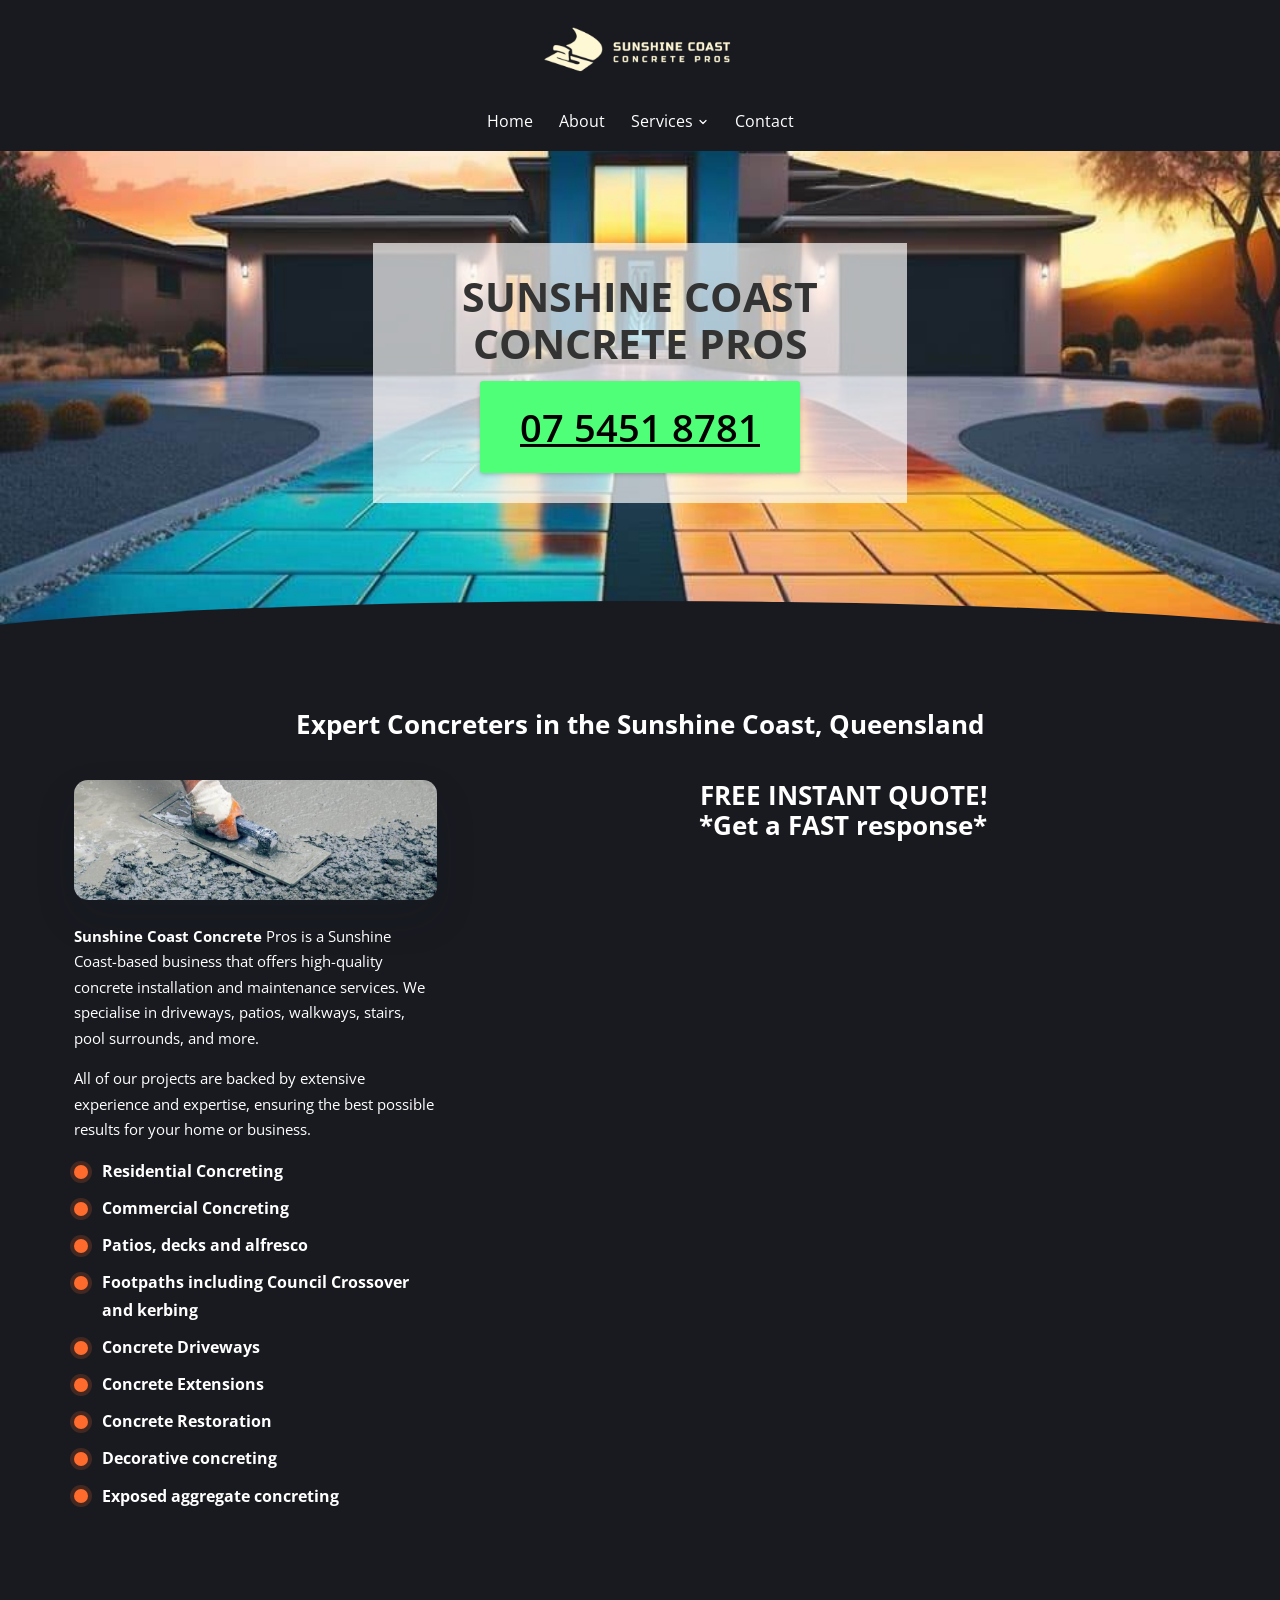
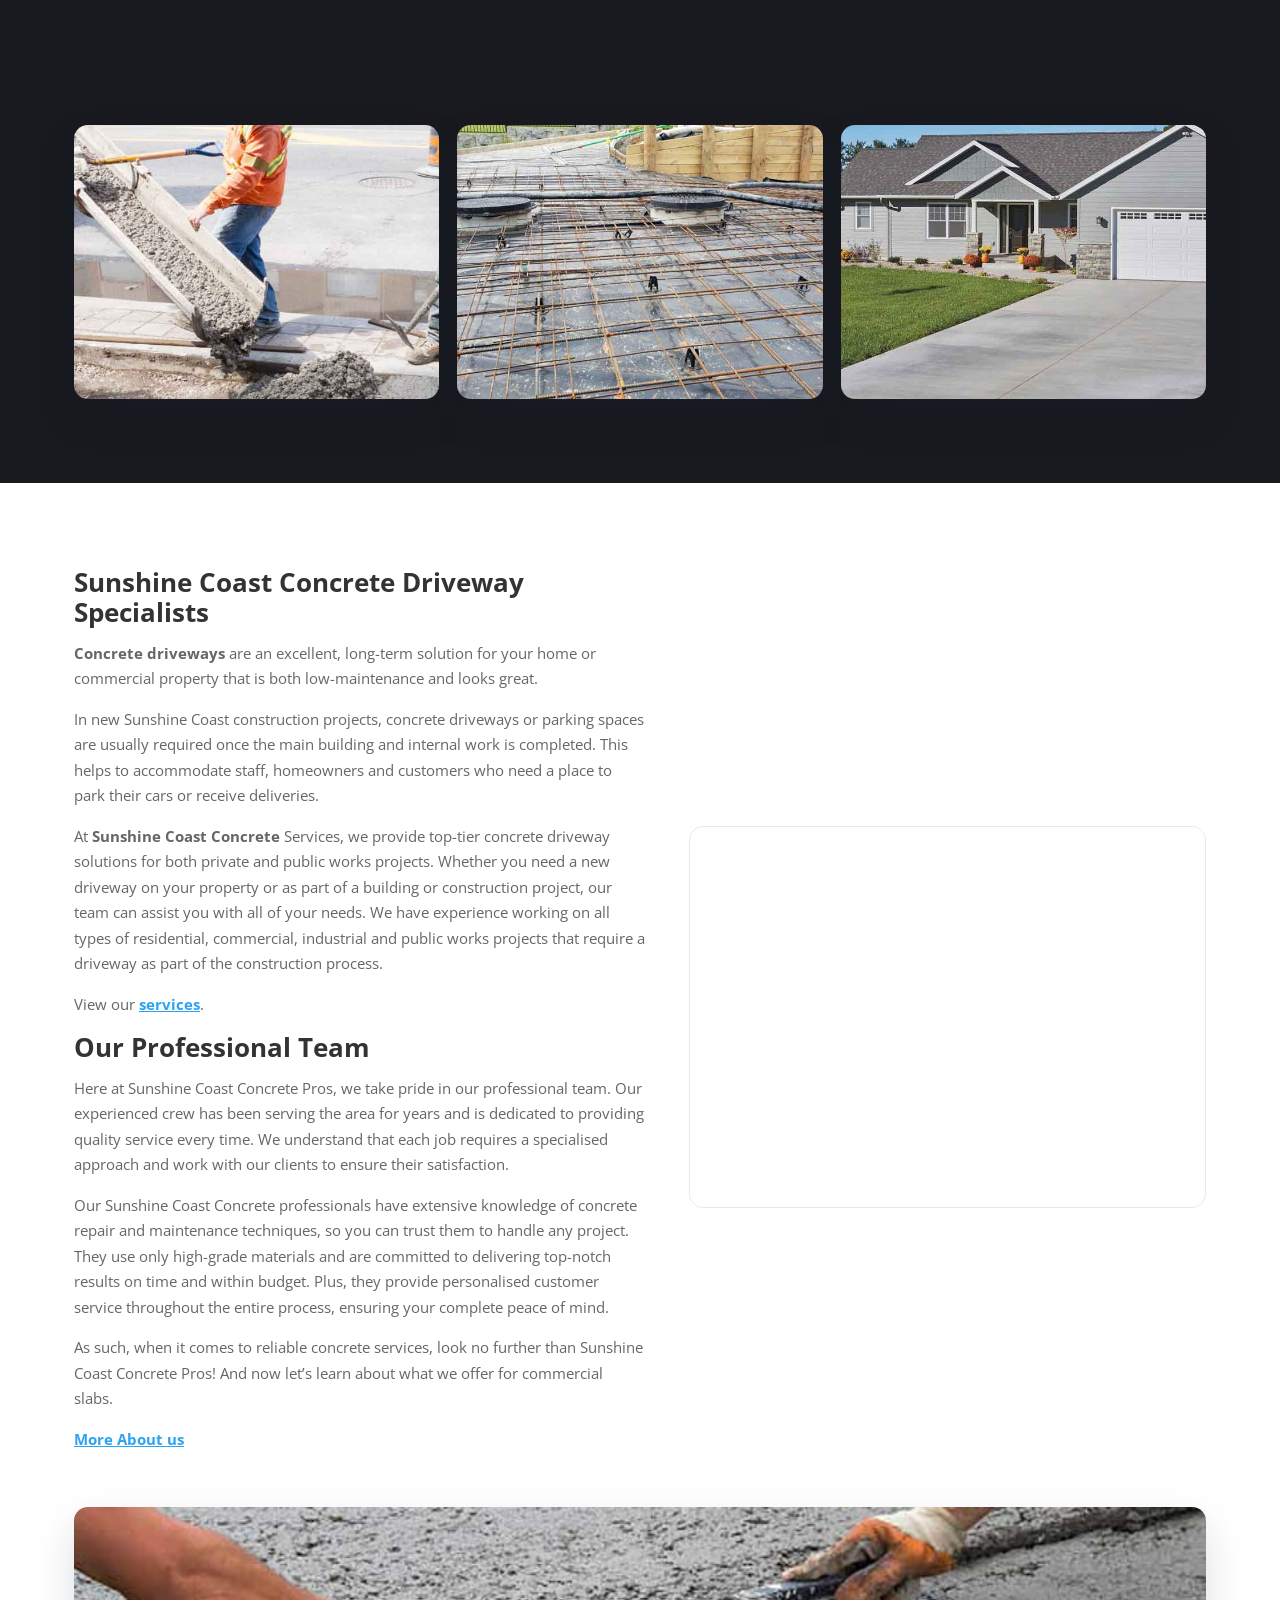
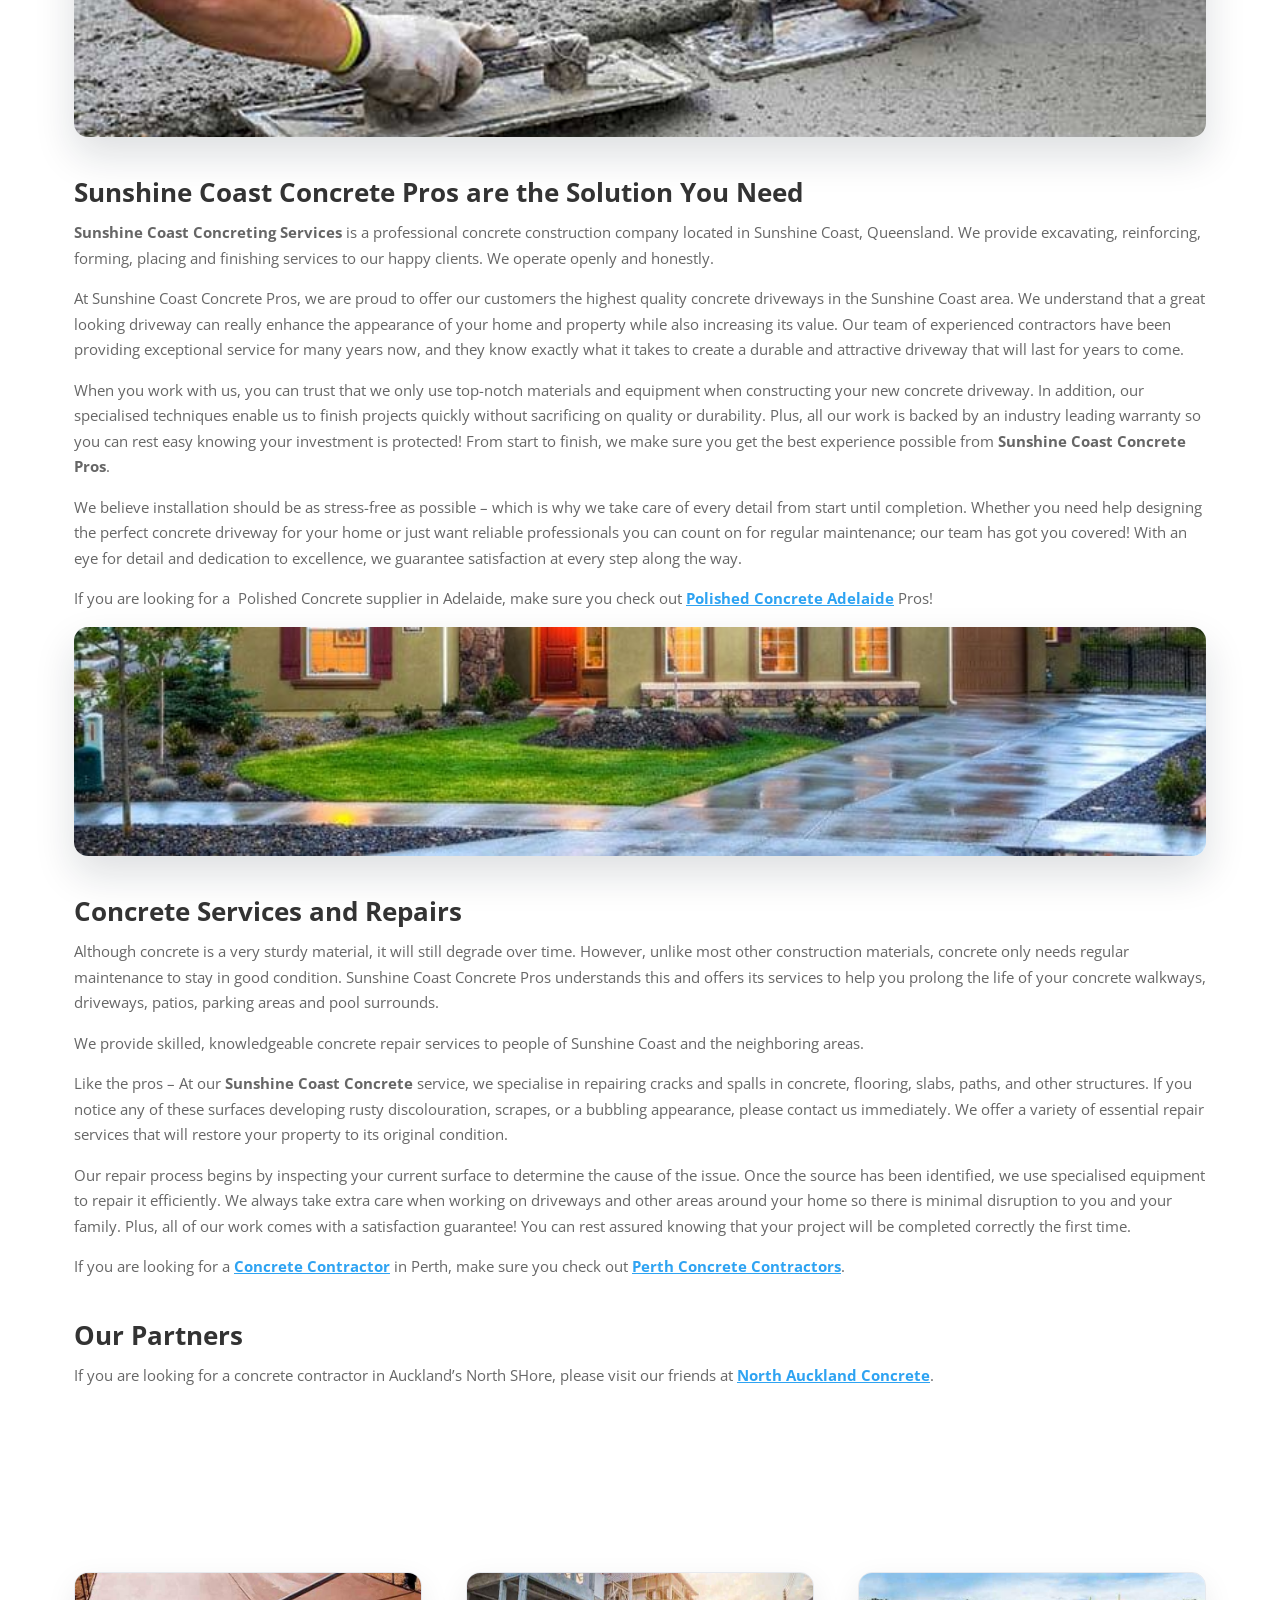
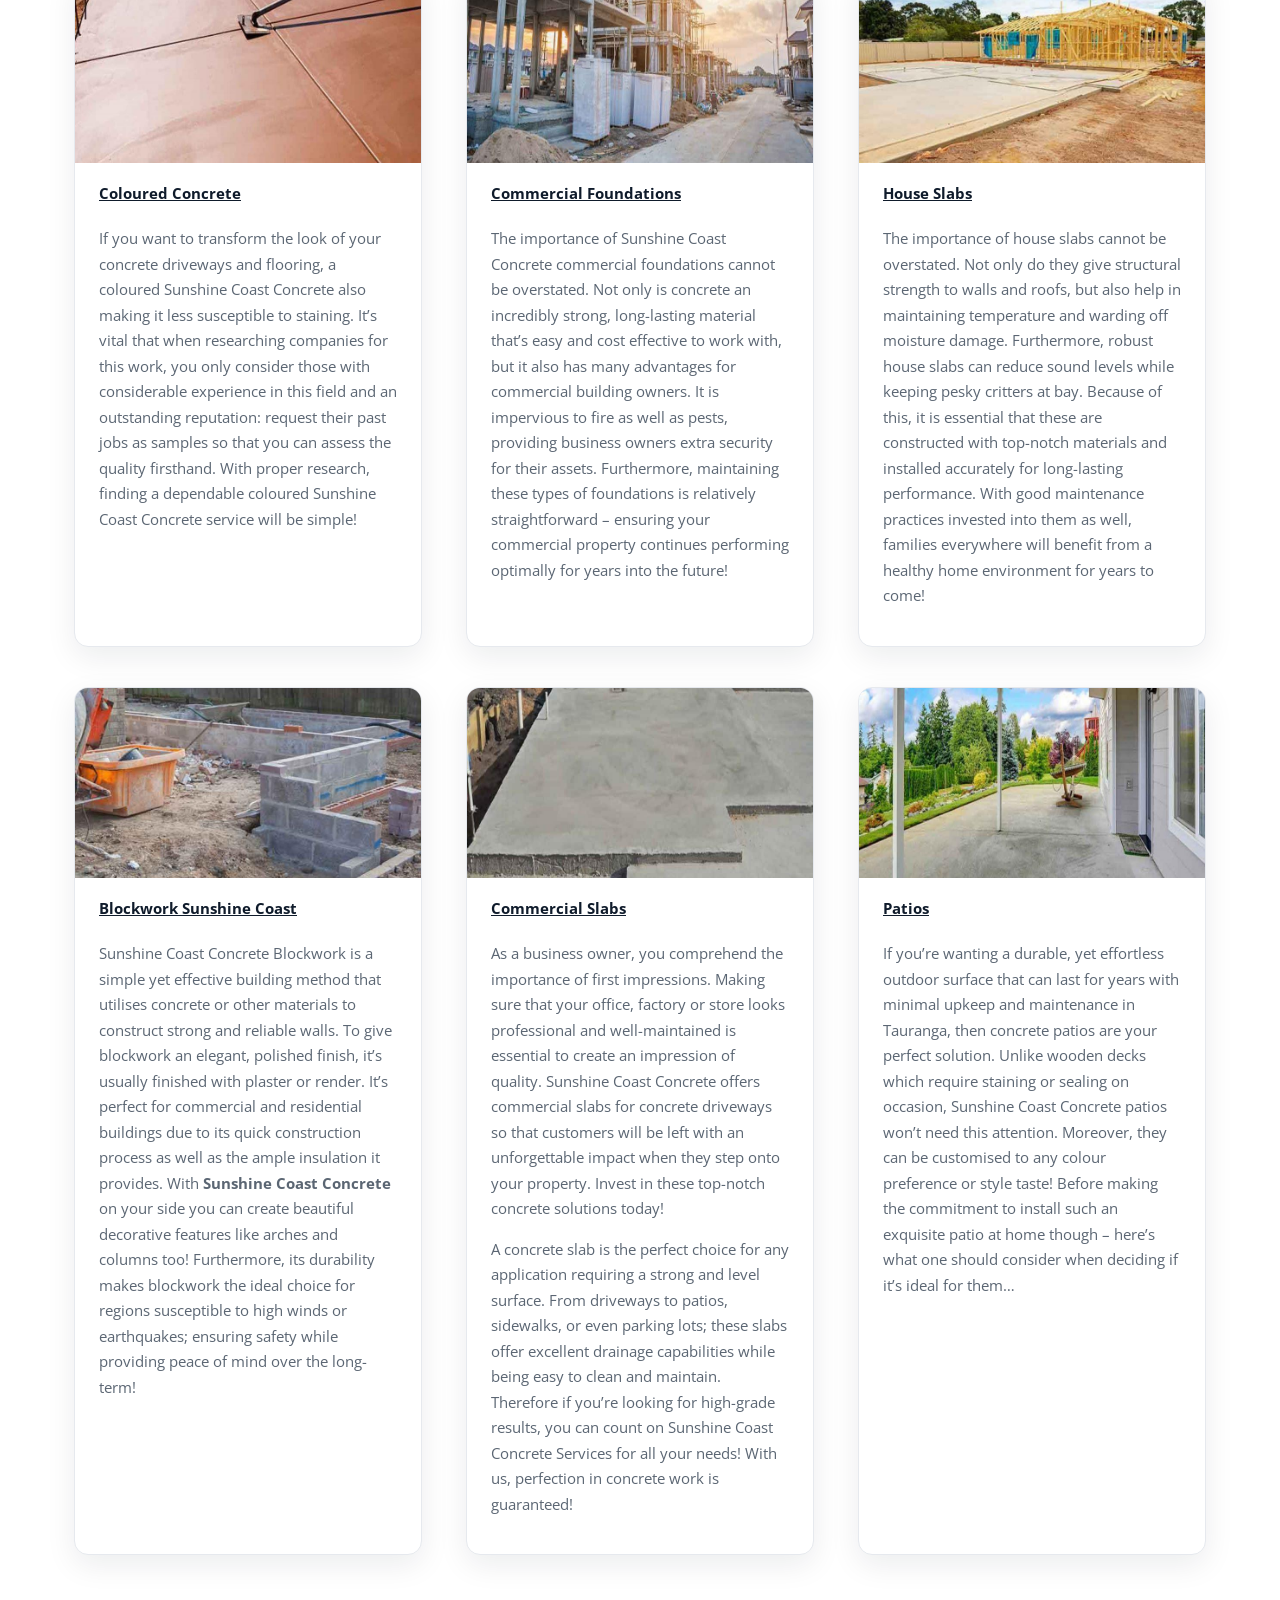
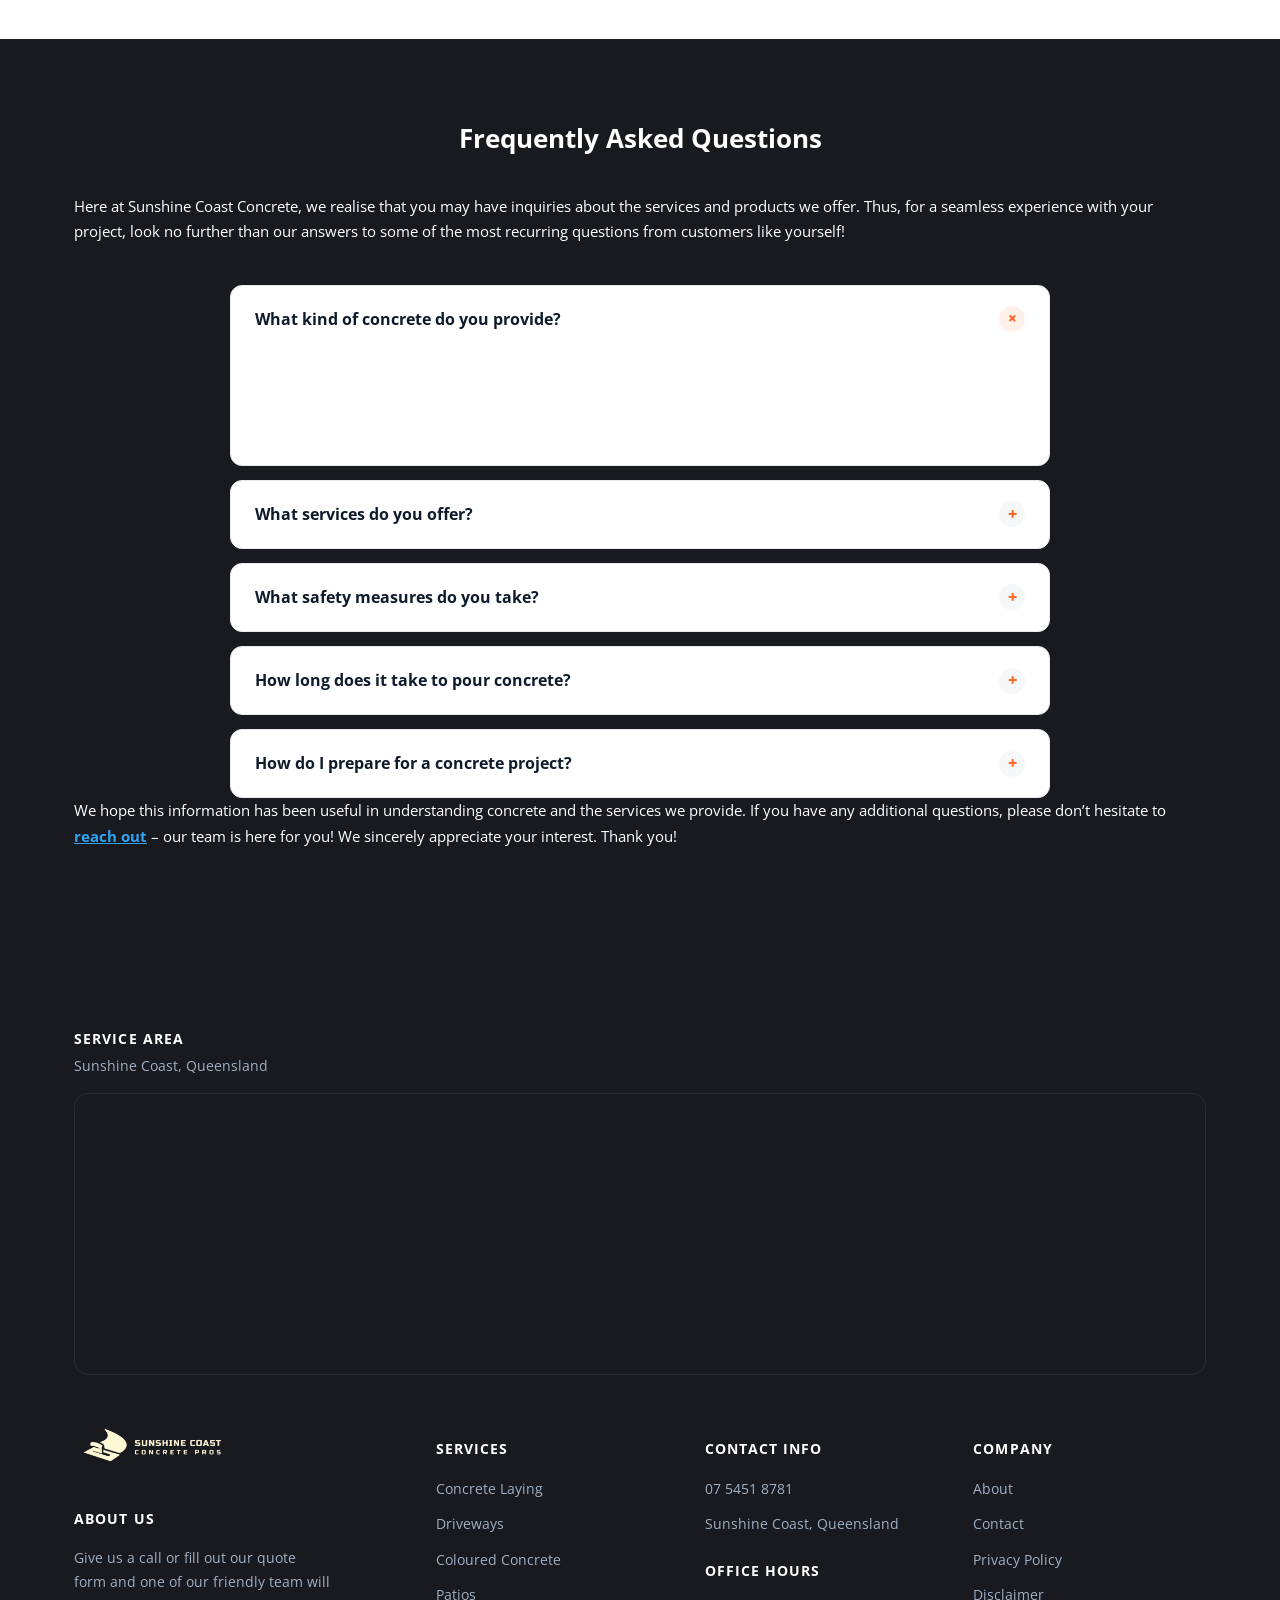
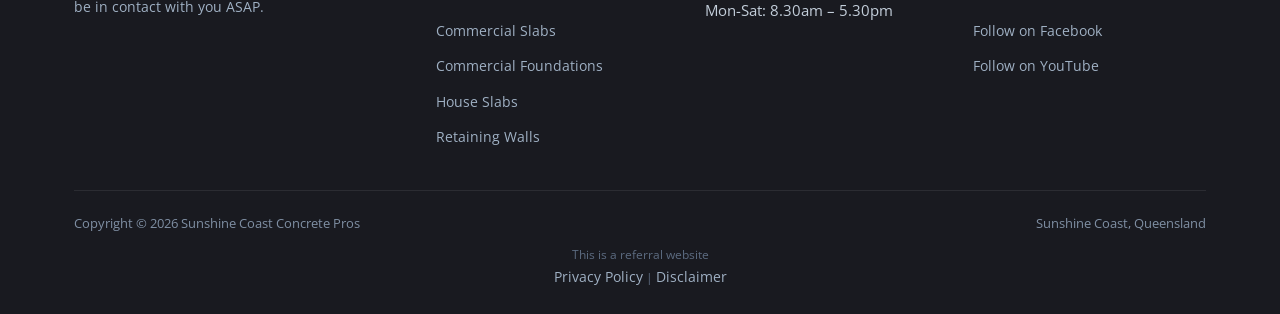
==== commit da62dfdf: "Add GHL inline form to all pages Co-Authored-By: Claude Sonnet 5.5 <noreply@anthropic.com>" ====
--- a/index.html
+++ b/index.html
@@ -94,7 +94,7 @@
 <li>
 <h4><strong>Exposed aggregate concreting</strong></h4>
 </li>
-</ul></div></div><div class="col"><div class="text"><h2>FREE INSTANT QUOTE!<br>​<strong>*Get a FAST response*</strong></h2></div><div class="form-card"><div class="form-placeholder"><!-- GHL FORM EMBED GOES HERE -->Form placeholder &ndash; GHL embed goes here</div></div></div></div><div class="row gallery-grid"><div class="figure"><img src="/images/d1.jpg" alt="servicing concrete pouring in Sunshine Coast" width="800" height="480" loading="lazy" decoding="async"></div><div class="figure"><img src="/images/d2.jpg" alt="starting process of concrete driveway in Sunshine Coast" width="800" height="480" loading="lazy" decoding="async"></div><div class="figure"><img src="/images/d3.jpg" alt="new driveway from construction  service company" width="800" height="480" loading="lazy" decoding="async"></div></div></div></section>
+</ul></div></div><div class="col"><div class="text"><h2>FREE INSTANT QUOTE!<br>​<strong>*Get a FAST response*</strong></h2></div><div class="form-card"><iframe src="https://api.leadconnectorhq.com/widget/form/OkfPRn7xfcWkNmXykciI" style="width:100%;height:100%;min-height:824px;border:none;border-radius:14px" id="inline-OkfPRn7xfcWkNmXykciI" data-layout="{'id':'INLINE'}" data-trigger-type="alwaysShow" data-trigger-value="" data-activation-type="alwaysActivated" data-activation-value="" data-deactivation-type="neverDeactivate" data-deactivation-value="" data-form-name="Concrete" data-height="824" data-layout-iframe-id="inline-OkfPRn7xfcWkNmXykciI" data-form-id="OkfPRn7xfcWkNmXykciI" data-cookie-consent="true" data-cookie-consent-provider="auto" title="Concrete" loading="lazy"></iframe></div></div></div><div class="row gallery-grid"><div class="figure"><img src="/images/d1.jpg" alt="servicing concrete pouring in Sunshine Coast" width="800" height="480" loading="lazy" decoding="async"></div><div class="figure"><img src="/images/d2.jpg" alt="starting process of concrete driveway in Sunshine Coast" width="800" height="480" loading="lazy" decoding="async"></div><div class="figure"><img src="/images/d3.jpg" alt="new driveway from construction  service company" width="800" height="480" loading="lazy" decoding="async"></div></div></div></section>
 <section class=""><div class="wrap"><div class="row cols cols-2"><div class="col"><div class="text"><h2>Sunshine Coast Concrete Driveway Specialists</h2>
 
 <p><strong>Concrete driveways</strong> are an excellent, long-term solution for your home or commercial property that is both low-maintenance and looks great.</p>
